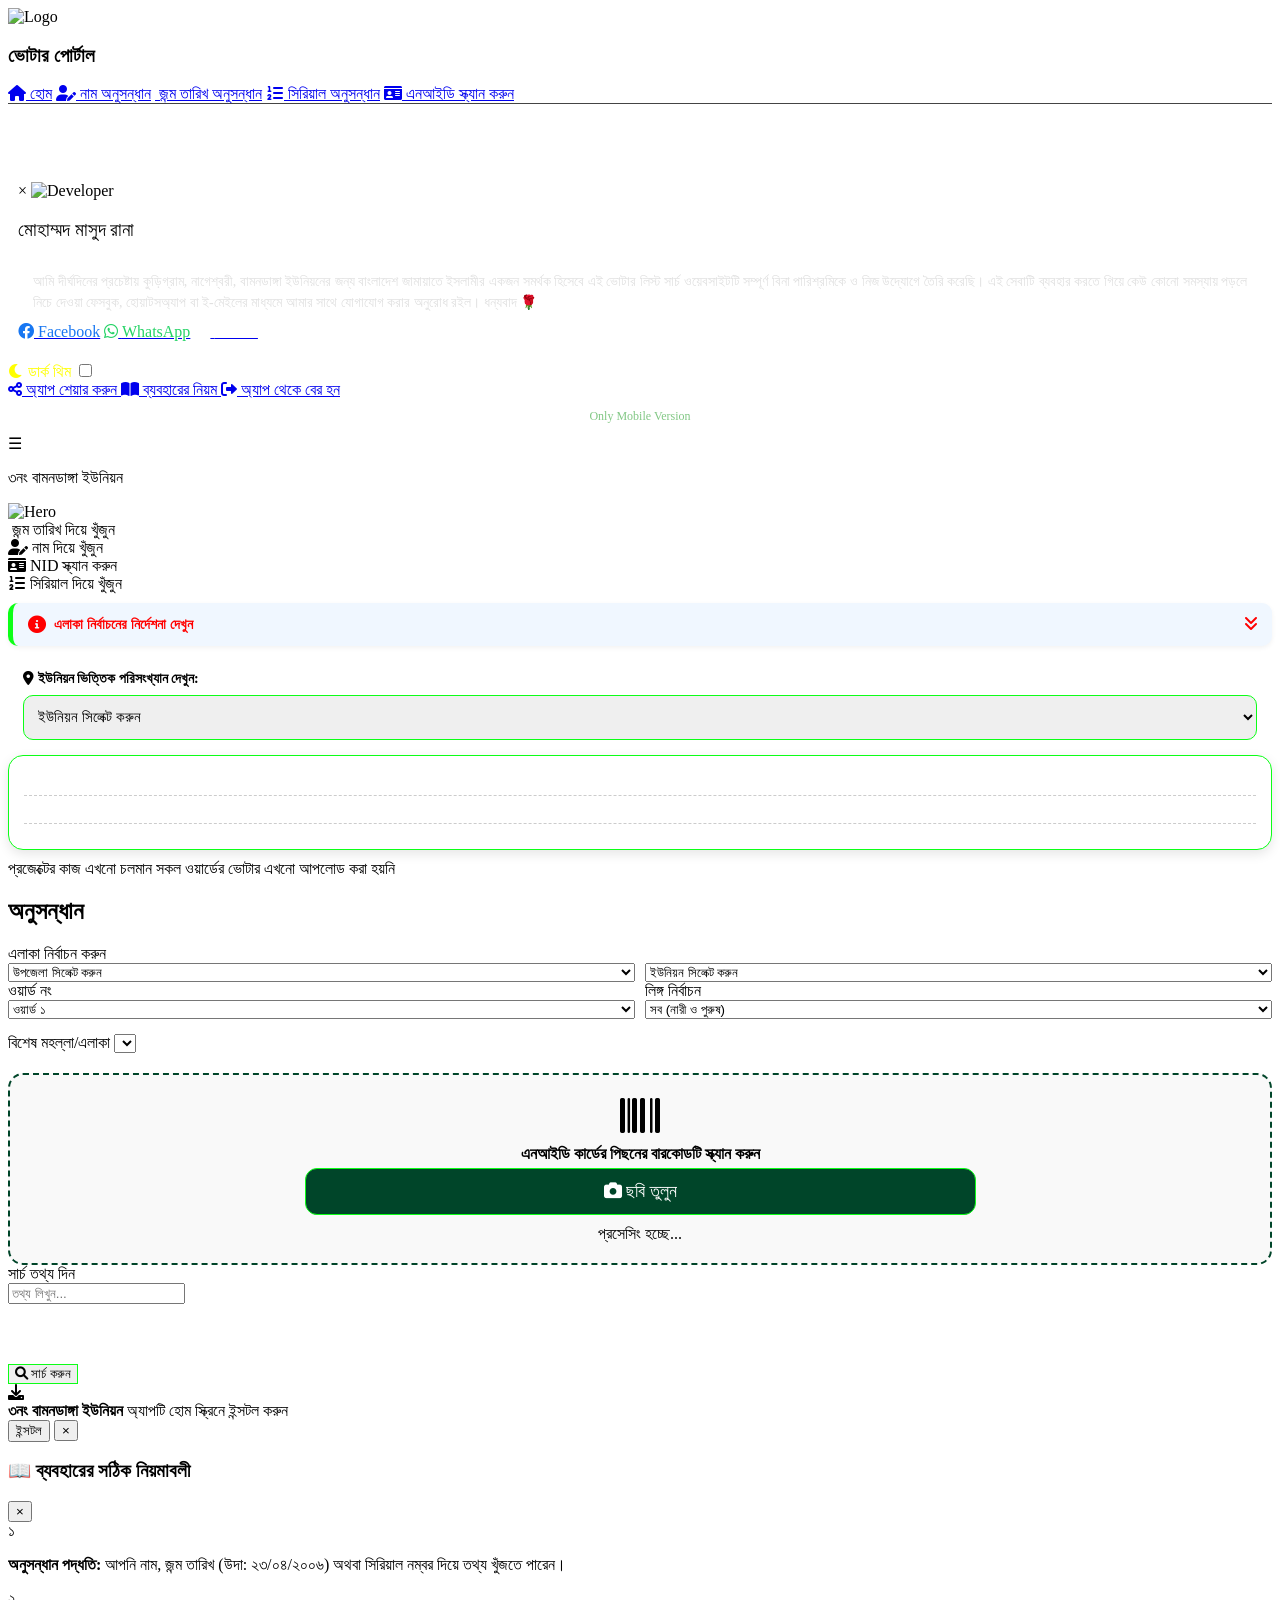
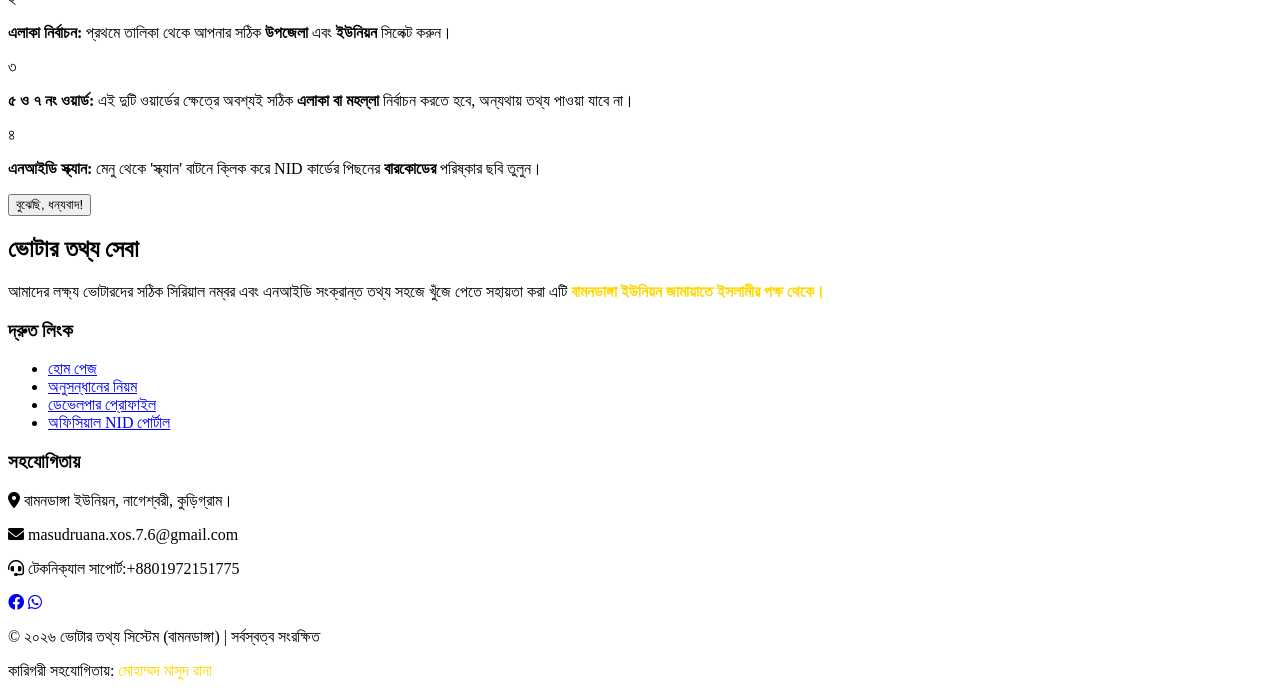
==== index.html @ 57badfda "Add files via upload" ====
<!DOCTYPE html>
<html lang="bn">
<head>
    <meta charset="UTF-8">
    <meta name="viewport" content="width=device-width, initial-scale=1.0">
    <title>ভোটার সিরিয়াল অনুসন্ধান</title>
    <link rel="manifest" href="manifest.json">
<meta name="theme-color" content="#023823">
<!-- HTML Meta Tags -->
<title>ভোটার সিরিয়াল অনুসন্ধান - ৩নং বামনডাঙ্গা ইউনিয়ন</title>
<meta name="description" content="সহজেই আপনার ভোটার সিরিয়াল নম্বর, নাম এবং এনআইডি সংক্রান্ত তথ্য খুঁজে পেতে আমাদের পোর্টালে ভিজিট করুন।">

<!-- Facebook Meta Tags -->
<meta property="og:url" content="https://bamandangavoter.2bd.net/">
<meta property="og:type" content="website">
<meta property="og:title" content="ভোটার সিরিয়াল অনুসন্ধান - ৩নং বামনডাঙ্গা ইউনিয়ন">
<meta property="og:description" content="সহজেই আপনার ভোটার সিরিয়াল নম্বর, নাম এবং এনআইডি সংক্রান্ত তথ্য খুঁজে পেতে আমাদের পোর্টালে ভিজিট করুন।">
<meta property="og:image" content="https://i.ibb.co.com/Y73mXv3Q/image.png">

<!-- Twitter Meta Tags -->
<meta name="twitter:card" content="summary_large_image">
<meta property="twitter:domain" content="bamandangavoter.2bd.net">
<meta property="twitter:url" content="https://bamandangavoter.2bd.net/">
<meta name="twitter:title" content="ভোটার সিরিয়াল অনুসন্ধান - ৩নং বামনডাঙ্গা ইউনিয়ন">
<meta name="twitter:description" content="সহজেই আপনার ভোটার সিরিয়াল নম্বর, নাম এবং এনআইডি সংক্রান্ত তথ্য খুঁজে পেতে আমাদের পোর্টালে ভিজিট করুন।">
<meta name="twitter:image" content="https://i.ibb.co.com/Y73mXv3Q/image.png">

<!-- Meta Tags Generated via https://www.opengraph.xyz -->
<script src='https://cdn.jsdelivr.net/npm/tesseract.js@5/dist/tesseract.min.js'></script>

<link rel="apple-touch-icon" href="icon.png">
    <link rel="stylesheet" href="https://cdnjs.cloudflare.com/ajax/libs/font-awesome/6.0.0/css/all.min.css">
    <script src="https://unpkg.com/html5-qrcode"></script>
    <link rel="stylesheet" href="design/css/style.css">
</head>
<body>

 <div id="side-menu" class="side-nav">
        
        <div class="menu-header">
            <img src="media/photo/Daripalla_logo.png" alt="Logo" width="60">
            <h3>ভোটার পোর্টাল</h3>
        </div>
         
       
        <a href="javascript:void(0)" onclick="goToHome()"><i class="fas fa-home"></i> হোম</a>
        <a href="javascript:void(0)" onclick="showSearchPage('name')"><i class="fas fa-user-edit"></i> নাম অনুসন্ধান</a>
        <a href="javascript:void(0)" onclick="showSearchPage('dob')"><img style="height:18px;" src="media/photo/birthday2.png" alt="" /> জন্ম তারিখ অনুসন্ধান</a>
        <a href="javascript:void(0)" onclick="showSearchPage('serial')"><i class="fas fa-list-ol"></i> সিরিয়াল অনুসন্ধান</a>
        
<a href="javascript:void(0)" onclick="startScanner()">
    <i class="fas fa-id-card"></i> এনআইডি স্ক্যান করুন
</a>

        
        
        <div class="developer-info-section" style="margin-top: auto; padding: 20px; border-top: 1px solid #444;">
    <a href="javascript:void(0)" onclick="showDeveloperModal()" style="font-size: 16px; color: white; margin-left: -20px;">
        <i class="fas fa-code"></i> ডেভলপার তথ্য
    </a>
</div>

<div id="dev-modal" class="modal hidden">
    <div class="modal-content" style="padding: 20px 10px;">
        <span class="close-btn" onclick="closeDevModal()">&times;</span>
        <img src="https://i.ibb.co.com/bjKv6wn0/1768909370880.png" alt="Developer" class="dev-img">
        <h3 style="font-weight: normal;">মোহাম্মদ মাসুদ রানা
</h3>
    <p style="font-size: 14px; color: #e0e0e0; line-height: 1.5; margin: 10px 15px; text-align: justify; border-top: 1px solid rgba(255,255,255,0.1); padding-top: 10px; font-weight: normal;">
    আমি দীর্ঘদিনের প্রচেষ্টায় <span class="highlight">কুড়িগ্রাম, নাগেশ্বরী, বামনডাঙ্গা</span> ইউনিয়নের জন্য <span class="highlight">বাংলাদেশ জামায়াতে ইসলামীর</span> একজন <span class="highlight">সমর্থক</span>  হিসেবে এই ভোটার লিস্ট সার্চ ওয়েবসাইটটি সম্পূর্ণ <span class="highlight">বিনা পারিশ্রমিকে</span> ও নিজ উদ্যোগে তৈরি করেছি। এই সেবাটি ব্যবহার করতে গিয়ে কেউ কোনো সমস্যায় পড়লে নিচে দেওয়া
    <span class="highlight">ফেসবুক, হোয়াটসঅ্যাপ বা ই-মেইলের</span> 
    মাধ্যমে আমার সাথে যোগাযোগ করার অনুরোধ রইল। ধন্যবাদ 🌹
</p>

        
        <div class="social-links">
            <a href="https://www.facebook.com/nageswarimasud"><i style="color: #1877F2;" class="fab fa-facebook"></i> <span style="color: #1877F2;">Facebook</span></a>
            <a href="https://wa.me/+8801972151775"><i style="color: #25D366;" class="fab fa-whatsapp"></i> <span style="color: #25D366;">WhatsApp</span></a>
            <a href="mailto: masudrana.xos.7.6@gmail.com"><i style="color: white;" class="fas fa-envelope"></i> <span style="color: white;">E-mail</span></a>
        </div>
    </div>
</div>
<div style="color: yellow;" class="menu-item-switch">
    <span><i class="fas fa-moon"></i> ডার্ক থিম</span>
    <label class="switch">
        <input type="checkbox" id="dark-mode-toggle" onclick="toggleDarkMode()">
        <span class="slider round"></span>
    </label>
</div>

<a href="javascript:void(0)" onclick="shareApp()">
    <i class="fas fa-share-alt"></i> অ্যাপ শেয়ার করুন
</a>
<a href="javascript:void(0)" onclick="showInstructions()">
    <i class="fas fa-book-open"></i> ব্যবহারের নিয়ম
</a>
<a href="javascript:void(0)" onclick="exitApp()">
    <i class="fas fa-sign-out-alt"></i> অ্যাপ থেকে বের হন
</a>
<div style="color: #81c784; font-size: 12px; text-align: center; margin-top: 10px;
margin-bottom: 10px;">
    Only Mobile Version
</div>

    </div>

    <div id="menu-overlay" class="overlay hidden" onclick="closeNav()"></div>

    <header>
        <span class="menu-icon" onclick="openNav()">&#9776;</span>
        <span class="logo"></span>
<a href="javascript:void(0)" onclick="goToHome()" style="text-decoration: none; color: inherit; cursor: pointer;">
    <p>৩নং বামনডাঙ্গা ইউনিয়ন</p>
</a>

    </header>

    <div class="container">
        
        <div id="home-section">
            <div class="hero-section">
                <img src="https://i.ibb.co.com/yBW3s9Lc/facebook-1769049379524-7419930888736441109.jpg" alt="Hero">
            </div>
<div class="search-grid">
                <div class="square-btn" onclick="showSearchPage('dob')">
<img style="height:35px; margin-bottom: 10px;" src="media/photo/birthday.png" alt="" />
                    <span> জন্ম তারিখ দিয়ে খুঁজুন</span>
                </div>
                <div class="square-btn" onclick="showSearchPage('name')">
                    <i class="fas fa-user-edit"></i>
                    <span>নাম দিয়ে খুঁজুন</span>
                </div>
                <div class="square-btn" onclick="startScanner()">
                    <i class="fas fa-id-card"></i>
                    <span>NID স্ক্যান করুন</span>
                </div>
                
                <div class="square-btn" onclick="showSearchPage('serial')">
                    <i class="fas fa-list-ol"></i>
                    <span>সিরিয়াল দিয়ে খুঁজুন</span>
                </div>
            </div>
        </div>

    <!-- বিস্তারিত অংশ যা ডিফল্টভাবে লুকানো থাকবে -->
<div class="instruction-wrapper" style="font-family: 'Hind Siliguri', sans-serif; margin: 10px 0; margin-bottom: 25px;">
    <!-- হেডার: শুধু এটি দেখা যাবে -->
    <div class="instruction-header" onclick="toggleInstruction()" style="background: #f0f7ff; border-left: 5px solid #0CFF17; padding: 12px 15px; border-radius: 10px; cursor: pointer; display: flex; justify-content: space-between; align-items: center; box-shadow: 0 2px 5px rgba(0,0,0,0.05);">
        <h4 class="areainfo" style="color: red; margin: 0; font-size: 14px; display: flex; align-items: center;">
            <span style="margin-right: 8px;">
    <i style="font-size: 18px;" class="fa fa-info-circle" aria-hidden="true"></i></span> এলাকা নির্বাচনের নির্দেশনা দেখুন
        </h4>
        <span id="instruction-arrow" style="color: red; transition: transform 0.3s; font-size: 16px;"><i class="fa fa-angle-double-down" aria-hidden="true"></i></span>
    </div>

    <!-- কন্টেন্ট: যা ডিফল্টভাবে লুকানো থাকবে -->
    <div id="instruction-content" style="display: none; margin-top: 5px;">
        <div class="instruction-box" style="background: #f0f7ff; border-left: 5px solid #0CFF17; padding: 15px; border-radius: 10px; box-shadow: 0 2px 5px rgba(0,0,0,0.05);">
            <p style="color: #444; font-size: 14.5px; line-height: 1.6; margin-bottom: 15px;">
৫ এবং ৭ নং ওয়ার্ড সিলেক্ট করার পর <strong>৫ নং ওয়ার্ড লুছনি (পশ্চিম) </strong><strong>/ ৭নং ওয়ার্ড মালিয়ানী</strong> এলাকা দেখা যাবে। আপনি কোন এলাকার ভোটার তা নিশ্চিত করে নিচের নিয়ম অনুযায়ী <b>'এলাকা/মহল্লা'</b> সিলেক্ট করুন:
            </p>
            
            <div class="selection" style="display: grid; gap: 10px;">
                <!-- ৫ নং ওয়ার্ড -->
                <div style="background: #fff; padding: 12px; border-radius: 8px; border: 1px solid #d1e7ff;">
                    <b style="color: #d32f2f; font-size: 15px; font-family: adorsho;">📍 ৫ নং ওয়ার্ডের ভোটারদের জন্য:</b>
                    <ul style="margin: 8px 0 0 18px; padding: 0; font-size: 14px; color: #333;">
                        <li style="margin-bottom: 5px; font-family: adorsho;">যারা মূল এলাকার ভোটার তারা সিলেক্ট করুন: <span style="color: #2e7d32; font-weight: bold; font-family: adorsho;">"ওয়ার্ড (সাধারণ)"</span></li>
                        <li style="font-family: adorsho;">যারা লুছনি পশ্চিম এলাকার ভোটার তারা সিলেক্ট করুন: <span style="color: #2e7d32; font-weight: bold; font-family: adorsho;">"লুছনি পশ্চিম"</span></li>
                    </ul>
                </div>

                <!-- ৭ নং ওয়ার্ড -->
                <div style="background: #fff; padding: 12px; border-radius: 8px; border: 1px solid #d1e7ff;">
                    <b style="color: #d32f2f; font-size: 15px;font-family: adorsho;">📍 ৭ নং ওয়ার্ডের ভোটারদের জন্য:</b>
                    <ul style="margin: 8px 0 0 18px; padding: 0; font-size: 14px; color: #333; font-family: adorsho;">
                        <li style="margin-bottom: 5px; font-family: adorsho;">যারা মূল এলাকার ভোটার তারা সিলেক্ট করুন: <span style="color: #2e7d32; font-weight: bold; font-family: adorsho;">"ওয়ার্ড (সাধারণ)"</span></li>
                        <li style="font-family: adorsho;">যারা মালিয়ানী এলাকার ভোটার তারা সিলেক্ট করুন: <span style="color: #2e7d32; font-weight: bold; font-family: adorsho;">"মালিয়ানী"</span></li>
                    </ul>
                </div>
            </div>

            <p style="color: #d9480f; font-size: 13px; margin-top: 12px; font-weight: bold; text-align: center; background: #fff4e6; padding: 5px; border-radius: 5px;">
                ⚠️ ভুল এলাকা সিলেক্ট করলে আপনার তথ্য তালিকায় আসবে না।
            </p>
        </div>
    </div>
</div>

<!-- হোম পেজ পরিসংখ্যান সেকশন -->
<div id="home-union-stats-area" style="margin: 10px 0;">
    <!-- ড্রপডাউন মেনু -->
    <div style="padding: 0 15px; margin-bottom: 15px;">
        <label style="font-size: 14px; font-weight: bold; color: #red; display: block; margin-bottom: 8px;">
            <i class="fas fa-map-marker-alt"></i> ইউনিয়ন ভিত্তিক পরিসংখ্যান দেখুন:
        </label>
        <select id="home-union-select" onchange="loadHomeStats()" style="width: 100%; height: 45px; border-radius: 10px; border: 1px solid #0CFF17; padding: 0 10px; font-size: 15px; font-family: inherit;">
            <option value="">ইউনিয়ন সিলেক্ট করুন</option>
            <option value="বামনডাঙ্গা">বামনডাঙ্গা</option>
        </select>
    </div>

    <!-- পরিসংখ্যান দেখানোর বক্স (শুরুতে হাইড থাকবে) -->
    <div id="home-stats-card" class="hidden" style=" margin: 0 auto; padding: 15px; background: white; border-radius: 15px; border: 1px solid #0cff17; box-shadow: 0 4px 12px rgba(0,0,0,0.1);">
        <h3 id="stat-title" style="text-align: center; color: #004529; font-size: 16px; margin-bottom: 12px; border-bottom: 1px dashed #ccc; padding-bottom: 8px;"></h3>
        
        <div id="home-loader" style="text-align: center; padding: 10px; display: none; color: red;">
            <i class="fas fa-spinner fa-spin"></i> তথ্য লোড হচ্ছে...
        </div>

        <div id="home-ward-grid" style="display: grid; grid-template-columns: repeat(2, 1fr); gap: 10px;">
            <!-- ওয়ার্ড ভিত্তিক ডাটা এখানে আসবে -->
        </div>

        <div id="home-total-count" style="margin-top: 15px; text-align: center; font-weight: bold; color: #d32f2f; border-top: 1px dashed #ccc; padding-top: 10px; font-size: 15px;"></div>
    </div>
</div>
<div id="work-in-progress" class="processing-container">
        <div class="processing-text">
        প্রজেক্টের কাজ এখনো চলমান সকল ওয়ার্ডের ভোটার এখনো আপলোড করা হয়নি<span class="dots">
            </span>
    </div>
    <div class="loader-dots">
        <span></span>
        <span></span>
        <span></span>
    </div>
    <div class="progress-bar-container">
        <div class="progress-bar-fill"></div>
    </div>
</div>

<div id="search-section" class="hidden">
    <div class="search-card">
        <h2 id="search-title">অনুসন্ধান</h2>

        <div class="field-group">
            <label class="Elaka"> এলাকা নির্বাচন করুন</label>
            <div class="input-wrapper" style="display: flex; gap: 10px;">
                <select id="upazila" onchange="updateUnions();updateLiveCount();" style="flex: 1;">
                    <option value="">উপজেলা সিলেক্ট করুন</option>
                    <option value="নাগেশ্বরী">নাগেশ্বরী</option>
                     <!--option value="ভূরুঙ্গামারী">ভূরুঙ্গামারী</option-->
                </select>

               <select id="union" onchange="checkSpecialWard(); updateLiveCount();" style="flex: 1;">
    <option value="">ইউনিয়ন সিলেক্ট করুন</option>
</select>

            </div>
        </div>

        <div style="display: flex; gap: 10px; margin-bottom: 15px;">
            <div class="field-group" style="flex: 1; margin-bottom: 0;">
                <label class="Elaka">ওয়ার্ড নং</label>
                <select id="ward" onchange="checkSpecialWard();updateLiveCount();" style="width: 100%;">
                    <option value="1">ওয়ার্ড ১</option>
                    <option value="2">ওয়ার্ড ২</option>
                    <option value="3">ওয়ার্ড ৩</option>
                    <option value="4">ওয়ার্ড ৪</option>
                    <option value="5">ওয়ার্ড ৫</option>
                    <option value="6">ওয়ার্ড ৬</option>
                    <option value="7">ওয়ার্ড ৭</option>
                    <option value="8">ওয়ার্ড ৮</option>
                    <option value="9">ওয়ার্ড ৯</option>
                </select>
            </div>

            <div class="field-group" style="flex: 1; margin-bottom: 0;">
                <label class="Elaka">লিঙ্গ নির্বাচন</label>
                <select id="gender" onchange="updateLiveCount();" style="width: 100%;">
                    <option value="সব">সব (নারী ও পুরুষ)</option>
                    <option value="পুরুষ">পুরুষ</option>
                    <option value="নারী">নারী</option>
                </select>
            </div>
        </div>

<div id="subAreaBox" class="hidden" class="field-group">
    <label>বিশেষ মহল্লা/এলাকা</label>
    <select id="subArea" onchange="updateLiveCount();">
        <!-- এখানে অপশনগুলো ডাইনামিকালি আসবে -->
    </select>
</div>

        <div id="scanner-wrapper" class="hidden" style="margin-top: 20px; text-align: center;">
            <div style="padding: 20px; border: 2px dashed #004529; border-radius: 15px; background: #f9f9f9;">
                <i class="fas fa-barcode" style="font-size: 40px; color: #000;"></i>
                <p style="margin: 10px 0; font-weight: bold;">এনআইডি কার্ডের পিছনের বারকোডটি স্ক্যান করুন</p>
                
<button onclick="document.getElementById('qr-input-file').click()" class="-btn" style="background: #004529; color: white; padding: 12px 10px; border-radius: 12px; font-size: 18px; height: auto; width: 55%;margin: -5px auto;font-family: slider; font-weight: normal;border: solid 1px #0CFF17;">
<i class="fas fa-camera"></i>
ছবি তুলুন
</button>



                
                <input type="file" id="qr-input-file" accept="image/*" capture="environment" style="display:none;">
                
                <div id="loading-spinner" class="hidden" style="margin-top: 15px;">
                    <div class="loader">প্রসেসিং হচ্ছে...</div>
                </div>
            </div>
            <div id="reader" style="display:none;"></div>
        </div>

<div class="field-group">
    <label id="input-label" class="Elaka">সার্চ তথ্য দিন</label>
    <!-- ইনপুট এরিয়া যা জাভাস্ক্রিপ্ট দিয়ে ডাইনামিকালি নিয়ন্ত্রিত হবে -->
    <div id="dynamic-input-area" style="position: relative;">
        <!-- ডিফল্ট ইনপুট (যা পরে JS দিয়ে পরিবর্তন হয়) -->
        <input type="text" id="searchInput" oninput="handleNameInput(this.value)" placeholder="তথ্য লিখুন..." autocomplete="off">
    <!-- সাজেশন বক্স -->
        <div id="suggestion-box" class="suggestion-style hidden"></div>
    </div>
</div>
 <!-- সার্চ বাটনের উপরে এই অংশটি বসান -->
<div id="live-count-box" style="margin: 15px 0; text-align: center; min-height: 30px;">
    <div id="live-count-display"></div>
</div>
               
        <button id="main-search-btn" class="-btn" onclick="searchVoter()" style=" font-family: slider; font-weight: normal; margin: 0px auto; border: solid 0.5px #0CFF17;">
            <i class="fas fa-search"></i> সার্চ করুন</button>
    </div>
</div>

<div id="resultArea"></div>
    </div>
<div id="install-slider" class="install-slider">
    <div class="slider-content">
        <div class="icon-box">
            <i class="fas fa-download"></i>
        </div>
        
        <div class="text-info">
            <strong>৩নং বামনডাঙ্গা ইউনিয়ন</strong>
            <span>অ্যাপটি হোম স্ক্রিনে ইন্সটল করুন</span>
        </div>

        <button id="install-btn">ইন্সটল</button>
        
        <button id="close-slider" aria-label="Close">&times;</button>
    </div>
</div>
<!-- নির্দেশনার মোডাল -->
<div id="instruction-modal" class="modal-overlay hidden">
    <div class="modal-card">
        <div class="modal-header">
            <h3>📖 ব্যবহারের সঠিক নিয়মাবলী</h3>
            <button onclick="closeInstructions()" class="close-btn">&times;</button>
        </div>
        <div class="modal-body">
                <div class="step-item">
                <span class="step-num">১</span>
                <p><b>অনুসন্ধান পদ্ধতি:</b> আপনি নাম, জন্ম তারিখ (উদা: ২৩/০৪/২০০৬) অথবা সিরিয়াল নম্বর দিয়ে তথ্য খুঁজতে পারেন।</p>
            </div>
            <div class="step-item">
                <span class="step-num">২</span>
                <p><b>এলাকা নির্বাচন:</b> প্রথমে তালিকা থেকে আপনার সঠিক <b>উপজেলা</b> এবং <b>ইউনিয়ন</b> সিলেক্ট করুন।</p>
            </div>
            <div class="step-item">
                <span class="step-num">৩</span>
                <p><b>৫ ও ৭ নং ওয়ার্ড:</b> এই দুটি ওয়ার্ডের ক্ষেত্রে অবশ্যই সঠিক <b>এলাকা বা মহল্লা</b> নির্বাচন করতে হবে, অন্যথায় তথ্য পাওয়া যাবে না।</p>
            </div>
            <div class="step-item">
                <span class="step-num">৪</span>
                <p><b>এনআইডি স্ক্যান:</b> মেনু থেকে 'স্ক্যান' বাটনে ক্লিক করে NID কার্ডের পিছনের <b>বারকোডের</b> পরিষ্কার ছবি তুলুন।</p>
            </div>
        </div>
        <div class="modal-footer">
            <button onclick="closeInstructions()" class="got-it-btn">বুঝেছি, ধন্যবাদ!</button>
        </div>
    </div>
</div>

<footer class="main-footer">
    <div class="footer-container">
        <!-- সাইট পরিচিতি -->
        <div class="footer-section about">
            <h2 style="font-family: adorsho;" class="footer-logo">ভোটার <span>তথ্য সেবা</span></h2>
            <p>আমাদের লক্ষ্য ভোটারদের সঠিক সিরিয়াল নম্বর এবং এনআইডি সংক্রান্ত তথ্য সহজে খুঁজে পেতে সহায়তা করা এটি <strong style="color: gold;"> বামনডাঙ্গা ইউনিয়ন জামায়াতে ইসলামীর পক্ষ থেকে।</strong></p>
        </div>

        <!-- জরুরি লিংকসমূহ -->
        <div class="footer-section links">
            <h3>দ্রুত লিংক</h3>
            <ul>
                <li><a style="font-family: adorsho;" href="#" onclick="goToHome()">হোম পেজ</a></li>
                <li><a style="font-family: adorsho;" href="#" onclick="showInstructions()">অনুসন্ধানের নিয়ম</a></li>
                <li><a style="font-family: adorsho;" href="#" onclick="showDeveloperModal()">ডেভেলপার প্রোফাইল</a></li>
                <li><a style="font-family: adorsho;" href="https://services.nidw.gov.bd/" target="_blank">অফিসিয়াল NID পোর্টাল</a></li>
            </ul>
        </div>

        <!-- এলাকা ও যোগাযোগ -->
        <div class="footer-section contact">
            <h3>সহযোগিতায়</h3>
            <p><i class="fas fa-location-dot"></i> বামনডাঙ্গা ইউনিয়ন, নাগেশ্বরী, কুড়িগ্রাম।</p>
            <p><i class="fas fa-envelope"></i> masudruana.xos.7.6@gmail.com</p>
            <p><i class="fas fa-headset"></i> টেকনিক্যাল সাপোর্ট:+8801972151775</p>
        </div>
                    <div class="social-icons">
                <a href="https://www.facebook.com/nageswarimasud"><i class="fab fa-facebook"></i></a>
                <a href="https://wa.me/+8801972151775"><i class="fab fa-whatsapp"></i></a>
                
            </div>
    </div>

    <!-- কপিরাইট অংশ -->
    <div class="footer-bottom">
        <p>&copy; ২০২৬ ভোটার তথ্য সিস্টেম (বামনডাঙ্গা) | সর্বস্বত্ব সংরক্ষিত</p>
        <p class="dev-credit">কারিগরী সহযোগিতায়: <span onclick="showDeveloperModal()" style="cursor:pointer; color: gold;">মোহাম্মদ মাসুদ রানা</span></p>
    </div>
</footer>
    <script src="https://www.gstatic.com/firebasejs/9.22.1/firebase-app-compat.js"></script>
    <script src="https://www.gstatic.com/firebasejs/9.22.1/firebase-database-compat.js"></script>
    <script src="data/js/script.js"></script>
</body>
</html>
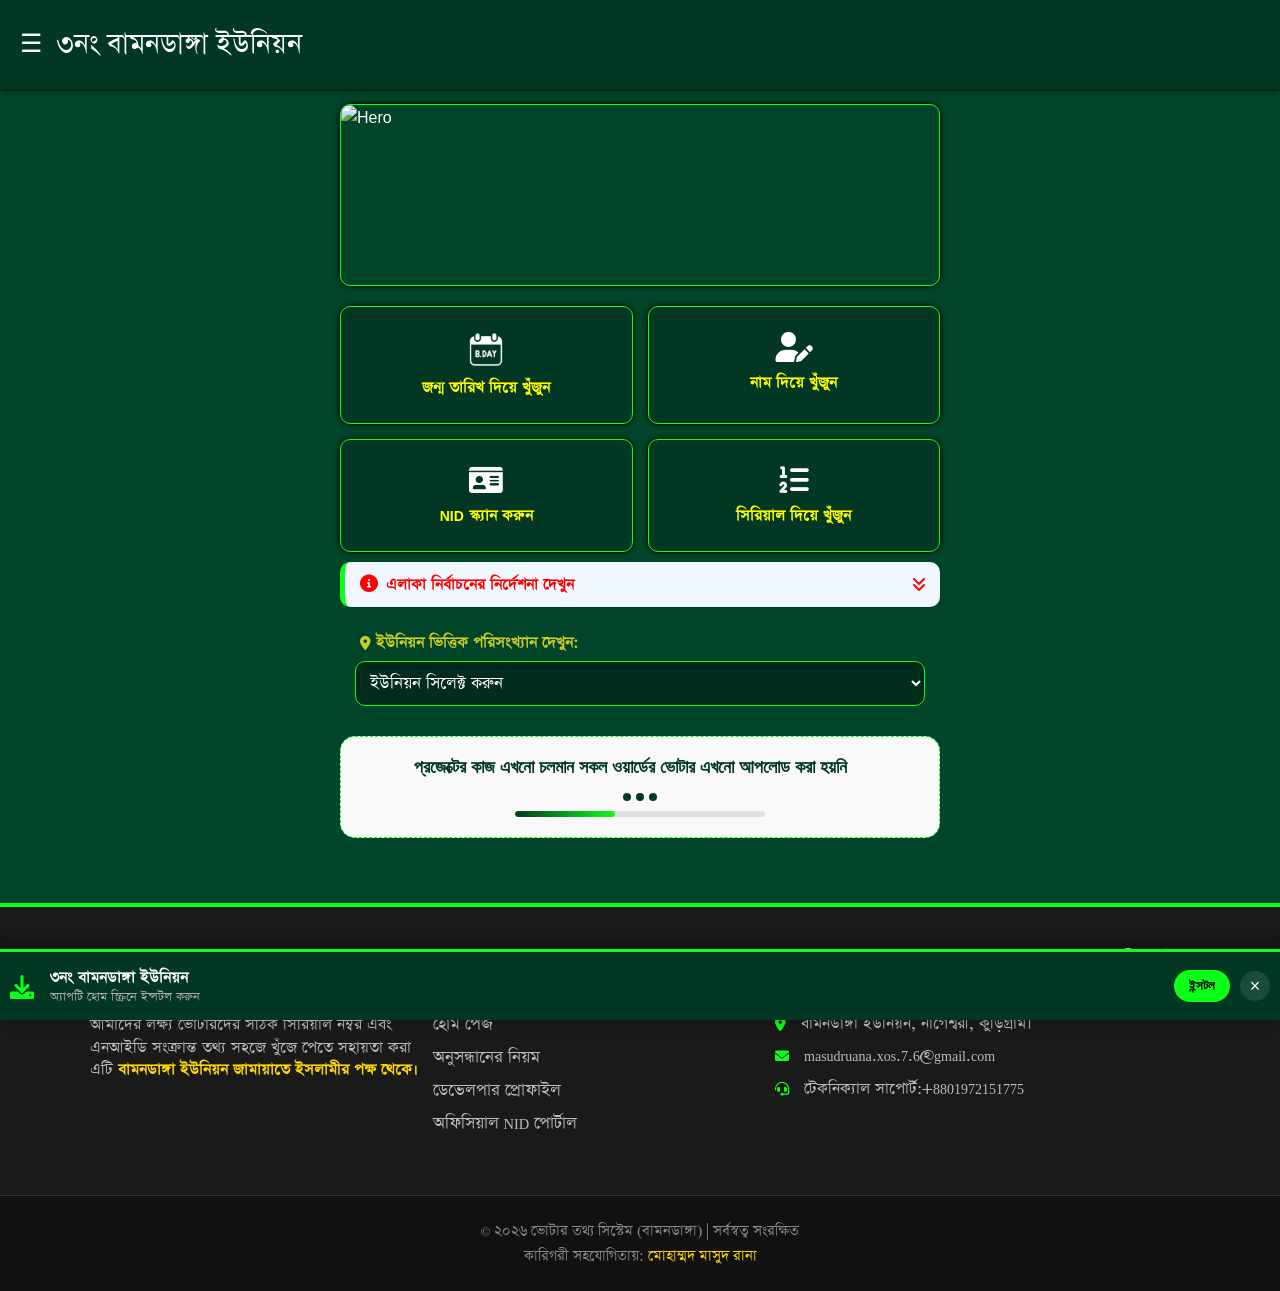
==== commit 0603e43c: "Add custom font style to button in modal footer" ====
--- a/index.html
+++ b/index.html
@@ -369,7 +369,7 @@
             </div>
         </div>
         <div class="modal-footer">
-            <button onclick="closeInstructions()" class="got-it-btn">বুঝেছি, ধন্যবাদ!</button>
+            <button style="font-family: adorsho;" onclick="closeInstructions()" class="got-it-btn">বুঝেছি, ধন্যবাদ!</button>
         </div>
     </div>
 </div>
@@ -417,4 +417,4 @@
     <script src="https://www.gstatic.com/firebasejs/9.22.1/firebase-database-compat.js"></script>
     <script src="data/js/script.js"></script>
 </body>
-</html>+</html>
--- a/design/css/style.css
+++ b/design/css/style.css
@@ -0,0 +1,1050 @@
+:root {
+    --primary: #023823;
+    --accent: #fff;
+    --bg: #004529;
+    --border: #0CFF17
+}
+
+
+body {
+        font-family: 'adorsho', sans-serif !important;
+    margin: 0; 
+    background: var(--bg); color: #fff; overflow-x: hidden;
+}
+/* এই ক্লাসটি বডিতে থাকলে স্ক্রল বন্ধ হয়ে যাবে */
+.no-scroll {
+    overflow: hidden;
+    height: 100vh;
+}
+
+/* ডার্ক মোড স্টাইল */
+body.dark-mode {
+    background-color: #121212;
+    color: #ffffff;
+}
+
+body.dark-mode .voter-card {
+    background-color: #1e1e1e;
+    color: #ffffff;
+    border: 1px solid #333;
+}
+
+body.dark-mode #side-menu {
+    background-color: #1a1a1a;
+}
+
+body.dark-mode #search-section, body.dark-mode #home-section {
+    background-color: #121212;
+}
+
+body.dark-mode input, body.dark-mode select{
+    background-color: #2c2c2c;
+    color: white;
+    border: 1px solid #444;
+}
+/*-----------------------------*/
+        @font-face {
+            font-family: 'NameFont';
+            src: url('Codepotro Abu Sayed.ttf') format('truetype');}
+
+@font-face {
+    font-family: 'adorsho';
+    src: url('../../write/font/AdorshoLip.ttf') format('truetype');
+    font-weight: normal;
+    font-style: normal;
+    font-display: swap; /* ফন্ট লোড হওয়ার আগ পর্যন্ত সিস্টেম ফন্ট দেখাবে */
+}
+
+    
+.total-voter-font {
+    font-family: 'adorsho', sans-serif !important;
+}
+
+/*------------------------------*/
+p,#totalDisplay {
+font-family: 'adorsho', san-serif;}
+h3, .areainfo {
+font-family: 'adorsho', sans-serif;}
+
+.side-nav, .square-btn, .Elaka{
+font-family: 'adorsho', sans-serif;
+}
+#search-title {
+    font-family: 'adorsho', sans-serif !important;
+}
+select {
+    font-family: 'adorsho', 'SolaimanLipi', sans-serif !important;
+    font-size: 14px
+}
+
+select option {
+    font-family: 'adorsho', 'SolaimanLipi', sans-serif;
+    background-color: #023823;
+    color: #fff;
+}
+#dynamic-input-area input {
+    font-family: 'adorsho', 'SolaimanLipi', sans-serif !important;
+    font-size: 15px;
+    color: #fff;
+}
+
+#dynamic-input-area input::placeholder {
+    font-family: 'adorsho', sans-serif;
+    opacity: 0.7;
+    font-size: 13px;
+}
+
+#scanner-wrapper p{    font-family: 'adorsho', 'SolaimanLipi', sans-serif !important;}
+/*-----------------------------*/
+ /* মোডাল ব্যাকগ্রাউন্ড */
+    .modal-overlay {
+        position: fixed;
+        top: 0; left: 0; width: 100%; height: 100%;
+        background: rgba(0, 0, 0, 0.6);
+        display: flex; justify-content: center; align-items: center;
+        z-index: 9999; transition: 0.3s;
+    }
+    .hidden { display: none; }
+
+    /* মোডাল কার্ড */
+    .modal-card {
+        background: #fff; width: 90%; max-width: 400px;
+        border-radius: 15px; overflow: hidden;
+        animation: slideIn 0.3s ease-out;
+    }
+    @keyframes slideIn { from { transform: translateY(-20px); opacity: 0; } to { transform: translateY(0); opacity: 1; } }
+
+    .modal-header {
+        background: #007bff; color: white; padding: 15px;
+        display: flex; justify-content: space-between; align-items: center;
+    }
+    .modal-header h3 { margin: 0; font-size: 18px; }
+    .close-btn { background: none; border: none; color: white; font-size: 24px; cursor: pointer; }
+
+    .modal-body { padding: 20px; }
+    .step-item { display: flex; align-items: flex-start; margin-bottom: 15px; }
+    .step-num {
+        background: #e7f1ff; color: #007bff; font-weight: bold;
+        min-width: 28px; height: 28px; border-radius: 50%;
+        display: flex; justify-content: center; align-items: center;
+        margin-right: 12px; font-size: 14px;
+    }
+    .step-item p { margin: 0; font-size: 14.5px; color: #444; line-height: 1.5; }
+
+    .modal-footer { padding: 15px; text-align: center; border-top: 1px solid #eee; }
+    .got-it-btn {
+        background: #28a745; color: white; border: none;
+        padding: 10px 25px; border-radius: 50px; cursor: pointer; font-weight: bold;
+    }
+
+
+.modal {
+    position: fixed;
+    z-index: 2000;
+    left: 0;
+    top: 0;
+    width: 100%;
+    height: 100%;
+    background-color: rgba(0,0,0,0.7);
+    display: flex;
+    align-items: center;
+    justify-content: center;
+}
+
+.modal-content {
+    background: var(--primary);
+    padding: px;
+    border-radius: 15px;
+    text-align: center;
+    align-items: center;
+    position: relative;
+    width: 80%;
+    max-width: 300px;
+    animation: slideIn 0.3s ease-out;
+}
+.modal-content h3, .modal-content p{
+color: white;
+}
+@keyframes slideIn {
+    from { transform: translateY(-50px); opacity: 0; }
+    to { transform: translateY(0); opacity: 1; }
+}
+
+.dev-img {
+    width: 100px;
+    height: 100px;
+    border-radius: 50%;
+    border: 3px solid #004529;
+    margin-bottom: 15px;
+    /* নিচের লাইনটি ছবিকে চ্যাপ্টা হওয়া থেকে বাঁচাবে */
+    object-fit: cover; 
+    /* ছবির মাঝখানের অংশ ফোকাস করবে */
+    object-position: center; 
+}
+/* মেইন সোশ্যাল কন্টেইনার */
+.social-links {
+    display: flex !important;
+    flex-direction: row !important; /* বাধ্যতামূলকভাবে এক লাইনে রাখবে */
+    flex-wrap: nowrap !important;   /* কোনোভাবেই নিচে নামতে দেবে না */
+    justify-content: center !important; 
+    align-items: center !important;
+    gap: 8px !important;            /* বাটনগুলোর মাঝখানের গ্যাপ কমিয়ে দেওয়া হয়েছে */
+    margin-top: 20px;
+    width: 100% !important;
+    padding: 0 5px;
+}
+/* বাটনগুলোর ডিফল্ট সেটিংস */
+.social-links a {
+    text-decoration: none !important;
+    display: flex !important;
+    flex-direction: row !important;
+    align-items: center !important;
+    gap: 4px !important;
+    padding: 5px 8px !important; /* নির্দিষ্ট প্যাডিং */
+    transition: background 0.2s ease !important; /* শুধু কালার চেঞ্জ হবে, সাইজ নয় */
+    white-space: nowrap !important;
+}
+
+/* আইকন সাইজ (আরও ছোট করা হয়েছে যেন এক লাইনে আটে) */
+.social-links i {
+    font-size: 18px !important;
+}
+
+/* লেখার সাইজ (আরও ছোট করা হয়েছে) */
+.social-links span {
+    font-size: 14px !important; 
+    font-weight: normal;
+    letter-spacing: -0.2px; /* অক্ষরের মাঝের দূরত্ব কমানো হয়েছে */
+}
+
+/* হভার করলে এরিয়া বড় হওয়া বন্ধ করার জন্য */
+.social-links a:hover {
+    transform: none !important; /* সাইজ বড় হওয়া বন্ধ করবে */
+    background: rgba(255, 255, 255, 0.1) !important; /* শুধু হালকা ব্যাকগ্রাউন্ড কালার হবে */
+    border-radius: 5px;
+    box-shadow: none !important; /* কোনো গ্লো বা ঝলকানি হবে না */
+}
+.highlight {
+    color: #FFD700; /* গোল্ডেন বা উজ্জ্বল হলুদ রঙ */
+    background: transparent; /* শুধু লেখার রঙ পরিবর্তন হবে */
+}
+
+/*-----------------*/
+.close-btn {
+    position: absolute;
+    top: 10px;
+    right: 15px;
+    font-size: 25px;
+    cursor: pointer;
+    color: #888;
+}
+
+.hidden { display: none !important; }
+
+
+
+.container { max-width: 600px; margin: 0 auto; padding: 15px; }
+.hidden { display: none !important; }
+
+header {
+    background: var(--primary); color: white; 
+    display: flex; align-items: center; position: sticky; top: 0; z-index: 1000;
+    box-shadow: 0 0px 6px black;
+}
+header p{
+    color: #fff;
+    font-size: 25px;
+    margin-left: 15px;
+}
+.menu-icon { font-size: 25px; cursor: pointer; 
+margin-left: 20px; 
+margin-bottom: 5px;
+}
+
+.hero-section {
+    border: solid 1px #0CFF17;
+    position: relative; height: 180px; border-radius: 10px;
+    overflow: hidden; margin-bottom: 20px;
+    box-shadow: 0 0px 6px black;
+}
+.hero-section img { width: 100%; height: 100%; object-fit: cover; 
+}
+
+.hero-overlay {
+    position: absolute; inset: 0; background: rgba(0,0,0,0.5);
+    display: flex; flex-direction: column; justify-content: center; align-items: center; color: white;
+}
+
+.search-grid { display: grid; grid-template-columns: 1fr 1fr; gap: 15px; }
+.square-btn {
+    border: solid 1px #0CFF17;
+    background: #023823; padding: 25px 10px; border-radius: 10px;
+    display: flex; flex-direction: column; align-items: center;
+    cursor: pointer; 
+    box-shadow: 0 0px 6px black;
+}
+/* মাউস উপরে গেলে (Hover) যা হবে */
+.square-btn:hover {
+    /* বাটনটি ৫ পিক্সেল উপরে উঠবে */
+    transform: translateY(-5px);
+    
+    /* উঁচু হওয়ার ভাব ফুটিয়ে তুলতে শ্যাডো একটু বাড়িয়ে দেওয়া হলো */
+    box-shadow: 0 8px 15px rgba(0, 0, 0, 0.5);
+    
+    /* বর্ডারের গ্লো চাইলে একটু বাড়াতে পারেন (ঐচ্ছিক) */
+    border-color: #50ff59;
+}
+.square-btn i { font-size: 30px; 
+color: var(--accent); 
+margin-bottom: 10px; }
+.square-btn { font-weight: bold; font-size: 14px; color: yellow; }
+
+/* মেইন কার্ডটি একটু ছোট এবং মাঝখানে থাকবে */
+.search-card {
+    max-width: 400px; /* কার্ডের সর্বোচ্চ চওড়া নির্ধারণ */
+    margin: 0 auto;
+    position: relative; /* মানচিত্র পজিশন করার জন্য */
+    background-color: var(--bg); 
+    padding: 20px;
+    border-radius: 15px;
+    border: 1.5px solid #0CFF17;
+    margin-bottom: 20px;
+    overflow: hidden; /* মানচিত্র কার্ডের বাইরে যাবে না */
+    z-index: 1;
+    
+    
+}
+
+/* কার্ডের ভেতরে মানচিত্র বসানোর জন্য ::before এলিমেন্ট */
+.search-card::before {
+    content: "";
+    position: absolute;
+    top: 50%;
+    left: 50%;
+    transform: translate(-50%, -50%);
+    width: 65%;
+    height:65%;
+    
+    /* বাংলাদেশের মানচিত্রের স্বচ্ছ ইমেজ লিঙ্ক */
+background: url(../../media/photo/Daripalla_logo.png);
+    background-repeat: no-repeat;
+    background-position: center;
+    background-size: contain; /* কার্ডের সাইজ অনুযায়ী সেট হবে */
+    
+    /* ওপাসিটি (Opacity) নিয়ন্ত্রণ - এখান থেকে ০.১ কমিয়ে বাড়িয়ে অ্যাডজাস্ট করতে পারেন */
+    opacity: 0.1; 
+    
+    z-index: -1; /* ইনপুট এবং বাটনের নিচে দেখাবে */
+}
+
+
+
+#search-title { 
+    text-align: center; 
+    margin-bottom: 20px; 
+    color: #fff; 
+    font-size: 20px;
+    text-shadow: 1px 1px 2px rgba(0,0,0,0.5);
+}
+
+/* ইনপুট গ্রুপগুলো পাশাপাশি সুন্দরভাবে সাজানোর জন্য */
+.field-group { 
+margin-top: 12px;
+}
+.input-wrapper { 
+    display: flex; 
+    gap: 8px; 
+    flex-wrap: wrap; /* ছোট স্ক্রিনে নিচে নেমে আসবে */
+}
+
+/* বক্সগুলো ছোট এবং টেক্সট অনুযায়ী করার জন্য */
+select, input {
+    background: #012b1b; /* একটু গাঢ় শেড */
+    color: #fff;
+    padding: 8px 12px; /* প্যাডিং কমিয়ে ছোট করা হয়েছে */
+    border-radius: 8px; 
+    font-size: 14px;
+    border: 1px solid #045d3b; /* সাদা বর্ডার বন্ধ করতে */
+    box-shadow: inset 0 2px 4px rgba(0,0,0,0.2);
+    outline: none;
+    flex: 1; /* বক্সগুলো সমানভাবে জায়গা নেবে */
+    min-width: 80px; /* খুব বেশি ছোট হওয়া রোধ করতে */
+    transition: 0.3s;
+}
+
+/* ফোকাস করলে বর্ডার হাইলাইট হবে */
+select:focus, input:focus {
+    border-color: #FCEE1F;
+    box-shadow: 0 0 8px rgba(252, 238, 31, 0.2);
+}
+
+/* সার্চ বাটনটি ছোট এবং আকর্ষণীয় */
+.search-btn {
+    width: auto; /* পুরো চওড়া না হয়ে লেখার মাপ অনুযায়ী হবে */
+    display: block;
+    margin: 20px auto 0; /* মাঝখানে রাখার জন্য */
+    padding: 10px 30px; 
+    background: #FCEE1F; /* হলুদ ব্যাকগ্রাউন্ড */
+    color: #023823; /* গাঢ় সবুজ টেক্সট */
+    border: none; 
+    border-radius: 10px; /* পিল শেপ বাটন */
+    font-weight: bold; 
+    cursor: pointer;
+    box-shadow: 0 4px 10px rgba(0,0,0,0.3);
+    transition: 0.3s;
+}
+
+.search-btn:hover {
+    background: #fff;
+    transform: translateY(-2px);
+}
+
+label { 
+    font-size: 11px; 
+    font-weight: bold; 
+    color: rgba(252, 238, 31, 0.8); 
+    display: block; 
+    margin-bottom: 4px; 
+    margin-left: 5px;
+}
+
+/* বাটন স্টাইল */
+.-btn {
+    width: 50%;
+    background: #006b3f; /* প্রফেশনাল গ্রাডিয়েন্ট সবুজ */
+    color: white;
+    padding: 14px 20px;
+    margin-top: 20px;
+    border: none;
+    border-radius: 8px; /* কোনাগুলো হালকা রাউন্ড */
+    font-size: 18px;
+    font-weight: bold;
+    cursor: pointer;
+    transition: all 0.3s ease; /* অ্যানিমেশনের জন্য */
+    box-shadow: 0 4px 15px rgba(0, 69, 41, 0.2); /* হালকা শ্যাডো */
+    display: flex;
+    align-items: center;
+    justify-content: center;
+    gap: 10px;
+}
+
+/* মাউস হোভার করলে (Hover Effect) */
+.-btn:hover {
+    background: linear-gradient(135deg, #006b3f, #004529);
+    transform: translateY(-2px); /* হালকা উপরে উঠবে */
+    box-shadow: 0 6px 20px rgba(0, 69, 41, 0.3);
+}
+
+/* বাটন ক্লিক করলে (Active State) */
+.-btn:active {
+    transform: translateY(0); /* আগের জায়গায় ফিরে আসবে */
+    box-shadow: 0 2px 10px rgba(0, 69, 41, 0.2);
+    opacity: 0.9;
+}
+
+/* মোবাইল ডিভাইসের জন্য বাড়তি সুবিধা */
+@media (max-width: 600px) {
+    .-btn {
+        padding: 12px 15px;
+        font-size: 16px;
+    }
+}
+
+/* সাইড নেভিগেশন মেইন কন্টেইনার */
+.side-nav {
+    height: 100%;
+    width: 0;
+    position: fixed;
+    z-index: 2000;
+    top: 0;
+    left: 0;
+    background: #004529;
+    transition: 0.4s cubic-bezier(0.4, 0, 0.2, 1);
+    overflow: hidden;
+    box-shadow: 0 0px 6px black;
+}
+
+/* মেনু হেডার: লোগো এবং টেক্সট পাশাপাশি ও উপরে রাখার জন্য */
+.menu-header {
+    display: flex;         /* পাশাপাশি আনার জন্য */
+    align-items: center;   /* লোগো ও লেখাকে লম্বালম্বি সমান রাখার জন্য */
+    gap: 12px;             /* লোগো ও লেখার মাঝখানের দূরত্ব */
+    padding: 10px 15px;    /* একদম উপরে রাখার জন্য প্যাডিং কমিয়ে ১০ করা হয়েছে */
+    background: #023823;
+    box-shadow: 0 0px 6px black;
+}
+
+.menu-header img {
+    width: 50px;           /* লোগোর সাইজ কিছুটা এডজাস্ট করা হয়েছে */
+    height: auto;
+    display: block;
+}
+
+.menu-header h3 {
+    margin: 0;
+    font-size: 20px;
+    color: #fff;
+    font-weight: bold;
+    white-space: nowrap;   /* লেখা যেন ভেঙে নিচে না যায় */
+}
+
+/* মেনু আইটেমগুলো যেন না ভাঙে */
+.side-nav a {
+    padding: 15px 25px;
+    text-decoration: none;
+    font-size: 15px;
+    color: #FCEE1F;
+    display: flex;
+    align-items: center;
+    gap: 15px;
+    white-space: nowrap;    /* স্লাইড করার সময় লেখা ভাঙবে না */
+    transition: 0.2s;
+}
+
+.side-nav a:hover {
+    background: var(--bg);
+    color: white;
+    border-radius: 6px;
+}
+.overlay { position: fixed; inset: 0; background: rgba(0,0,0,0.5); z-index: 1500;}
+
+/* মেইন ভোটার কার্ড */
+.voter-card {
+    border: solid 0.5px #0CFF17;
+    background: var(--primary); padding: 20px; border-radius: 15px; margin-top: 15px;
+    box-shadow: 0 0px 6px black;
+}
+.name-tag { font-size: 18px; font-weight: bold; 
+color: #fff; 
+display: block; margin-bottom: 10px; }
+.info-grid { display: grid; grid-template-columns: 1fr 1fr; gap: 10px; }
+.info-item { background: var(--bg);
+padding: 8px; border-radius: 8px; font-size: 12px; }
+.info-item b { display: block; color: #FCEE1F; font-size: 10px; }
+voterDob{
+    color: #fff;
+}
+#scanner-wrapper p {
+    color: #004529 !important; /* লেখাটিকে গাঢ় সবুজ করবে যাতে পরিষ্কার বোঝা যায় */
+    font-weight: 600;
+}
+.loader { text-align: center; padding: 20px; font-weight: bold; color: var(--accent); }
+#reader { width: 100%; border-radius: 10px; overflow: hidden; margin-bottom: 15px; }
+/* লোডার কন্টেইনার */
+.loader-container {
+    display: flex;
+    align-items: center;
+    justify-content: center;
+    gap: 12px; /* স্পিনার এবং লেখার দূরত্ব */
+    padding: 20px;
+    color: white;
+}
+
+/* গোল স্পিনার ডিজাইন */
+.circle-spinner {
+    width: 20px;
+    height: 20px;
+    border: 3px solid rgba(255, 255, 255, 0.3); /* ঝাপসা বর্ডার */
+    border-top: 3px solid #FFD700; /* আপনার পছন্দের হলুদ কালার হাইলাইট */
+    border-radius: 50%;
+    animation: spin 0.8s linear infinite; /* ঘোরার এনিমেশন */
+}
+
+/* ঘোরার এনিমেশন লজিক */
+@keyframes spin {
+    0% { transform: rotate(0deg); }
+    100% { transform: rotate(360deg); }
+}
+.info-grid {
+    display: grid;
+    grid-template-columns: 1fr 1fr;
+    gap: 10px;
+}
+
+.full-width {
+    grid-column: 1 / -1;
+}
+/* স্লাইডার মেনুর আইটেম সেটআপ */
+.menu-item-switch {
+    display: flex;
+    justify-content: space-between;
+    align-items: center;
+    padding: 12px 20px;
+    color: #ffffff;
+    font-size: 16px;
+}
+
+/* সুইচ বাটন ডিজাইন */
+.switch {
+  position: relative;
+  display: inline-block;
+  width: 45px;
+  height: 22px;
+}
+
+.switch input { 
+  opacity: 0;
+  width: 0;
+  height: 0;
+}
+
+.slider {
+  position: absolute;
+  cursor: pointer;
+  top: 0;
+  left: 0;
+  right: 0;
+  bottom: 0;
+  background-color: #4CAF50; /* অফ অবস্থায় সবুজ */
+  transition: .4s;
+}
+
+.slider:before {
+  position: absolute;
+  content: "";
+  height: 16px;
+  width: 16px;
+  left: 3px;
+  bottom: 3px;
+  background-color: white;
+  transition: .4s;
+}
+
+input:checked + .slider {
+  background-color: #2196F3; /* অন অবস্থায় নীল */
+}
+
+input:checked + .slider:before {
+  transform: translateX(23px);
+}
+
+/* গোল সুইচ */
+.slider.round {
+  border-radius: 34px;
+}
+
+.slider.round:before {
+  border-radius: 50%;
+}
+/* ক্লিক করার সময় যে সাদা বা ধূসর আবরণ আসে তা দূর করার জন্য */
+a, p, span, div {
+    -webkit-tap-highlight-color: transparent;
+    outline: none;
+}
+
+/* যদি ক্লিকের সময় টেক্সট সিলেক্ট হয়ে যায় সেটা বন্ধ করতে */
+.no-select {
+    -webkit-user-select: none;
+    -moz-user-select: none;
+    -ms-user-select: none;
+    user-select: none;
+}
+
+
+
+/*অ্যাপ ইনস্টল*/
+.install-slider {
+    position: fixed;
+    bottom: -120px; /* শুরুতে নিচে লুকানো */
+    left: 0;
+    width: 100%;
+    background: #023823;
+    color: white;
+    padding: 15px 10px; /* ডানে বামে প্যাডিং কমানো হয়েছে */
+    box-shadow: 0 -4px 15px rgba(0,0,0,0.4);
+    transition: bottom 0.5s cubic-bezier(0.175, 0.885, 0.32, 1.275);
+    z-index: 10000;
+    border-top: 3px solid #0CFF17;
+    box-sizing: border-box; /* এটি বাটনকে স্ক্রিনের ভেতরে রাখতে সাহায্য করবে */
+    
+}
+
+.slider-content {
+    display: flex;
+    align-items: center;
+    justify-content: space-between; /* কন্টেন্টগুলোকে দুই পাশে সরিয়ে দেবে */
+    max-width: 100%;
+    gap: 10px;
+}
+
+.icon-box {
+    font-size: 24px;
+    color: #0CFF17;
+    min-width: 30px;
+}
+
+.text-info {
+    flex: 1; /* টেক্সট এরিয়াটি মাঝখানের সব জায়গা দখল করবে */
+    display: flex;
+    flex-direction: column;
+    overflow: hidden;
+}
+
+.text-info strong {
+    font-size: 14px;
+    white-space: nowrap;
+    overflow: hidden;
+    text-overflow: ellipsis;
+}
+
+.text-info span {
+    font-size: 11px;
+    color: #adadad;
+}
+
+#install-btn {
+    background: #0CFF17;
+    color: #000;
+    border: none;
+    padding: 8px 15px;
+    border-radius: 20px;
+    font-weight: bold;
+    font-size: 13px;
+    cursor: pointer;
+    white-space: nowrap;
+}
+
+#close-slider {
+    background: rgba(255,255,255,0.1);
+    color: #fff;
+    border: none;
+    width: 30px;
+    height: 30px;
+    border-radius: 50%;
+    font-size: 18px;
+    display: flex;
+    align-items: center;
+    justify-content: center;
+    cursor: pointer;
+    flex-shrink: 0; /* বাটনটি যেন ছোট হয়ে না যায় */
+}
+
+.show-slider { bottom: 0 !important; }
+
+.stats-card {
+    background: #ffffff;
+    border-radius: 12px;
+    padding: 15px;
+    box-shadow: 0 4px 6px rgba(0,0,0,0.1);
+    border: 1px solid #004529;
+    font-size: 14px;
+}
+
+
+
+
+
+
+.suggestion-style {
+    position: absolute;
+    /* প্লেসহোল্ডার বা ইনপুট থেকে কিছুটা নিচে নামানোর জন্য ৫-৮ পিক্সেল গ্যাপ */
+    top: calc(100% + 8px); 
+    left: 0;
+    right: 0;
+    background: #ffffff;
+    /* বর্ডার হালকা করে সুন্দর করা হয়েছে */
+    border: 1px solid rgba(0, 69, 41, 0.2); 
+    border-radius: 12px;
+    max-height: 250px;
+    overflow-y: auto;
+    /* নিচের কার্ডগুলোর উপরে যাতে ভেসে থাকে */
+    z-index: 9999; 
+    /* প্রিমিয়াম শ্যাডো ইফেক্ট */
+    box-shadow: 0 10px 25px rgba(0, 0, 0, 0.1);
+    /* স্ক্রলবার হাইড বা কাস্টম করার জন্য */
+    scrollbar-width: thin;
+}
+
+/* সুন্দর স্ক্রলবার (Chrome, Safari এর জন্য) */
+.suggestion-style::-webkit-scrollbar {
+    width: 6px;
+}
+.suggestion-style::-webkit-scrollbar-thumb {
+    background: #004529;
+    border-radius: 10px;
+}
+
+.suggestion-item {
+    padding: 12px 16px;
+    cursor: pointer;
+    border-bottom: 1px solid #f1f1f1;
+    text-align: left;
+    font-size: 15px;
+    color: #444;
+    display: flex;
+    align-items: center;
+    transition: all 0.2s ease;
+}
+
+/* শেষের আইটেমের বর্ডার থাকবে না */
+.suggestion-item:last-child {
+    border-bottom: none;
+}
+
+/* হোভার করলে কালার এবং হালকা বাম দিকে সরে আসার ইফেক্ট */
+.suggestion-item:hover {
+    background-color: #f0fdf4;
+    color: #004529;
+    padding-left: 20px; /* একটু এনিমেশন ফিল দিবে */
+    font-weight: 500;
+}
+
+/* আইকন থাকলে সেটির জন্য গ্যাপ */
+.suggestion-item i {
+    margin-right: 10px;
+    color: #004529;
+    opacity: 0.7;
+}
+
+.hidden { 
+    display: none !important; 
+}
+
+.dark-mode .stats-card {
+    background: #2d2d2d;
+    color: #fff;
+    border-color: #0cff17;
+}
+
+.dark-mode .stats-card div {
+    background: #3d3d3d !important;
+    border-color: #555 !important;
+}
+.main-footer {
+        background: #1a1a1a;
+        color: #ddd;
+        padding: 40px 0 0;
+        font-family: 'Hind Siliguri', sans-serif;
+        margin-top: 50px;
+        border-top: 4px solid var(--border);
+        text-align: left; /* সব সময় বামে থাকবে */
+    }
+
+    .footer-container {
+        display: flex;
+        flex-wrap: wrap;
+        max-width: 1100px;
+        margin: 0 auto;
+        padding: 0 20px;
+        justify-content: space-between;
+    }
+
+    .footer-section {
+        flex: 1;
+        min-width: 250px;
+        margin-bottom: 30px;
+        display: flex;
+        flex-direction: column;
+        align-items: flex-start; /* কন্টেন্ট বামে রাখবে */
+    }
+
+    .footer-logo {
+        color: #fff;
+        margin-bottom: 15px;
+        font-size: 22px;
+        text-align: left;
+    }
+    .footer-logo span {
+        color: var(--border);
+    }
+    .footer-section p {
+        font-size: 14px;
+        line-height: 1.6;
+        color: #bbb;
+        text-align: left;
+        margin: 0;
+    }
+
+    .social-icons a {
+        color: #fff;
+        font-size: 20px;
+        margin-right: 15px;
+        transition: 0.3s;
+        display: inline-block;
+    }
+    .social-icons a:hover {
+        color: var(--border);
+        transform: translateY(-5px);
+    }
+
+    .footer-section h3 {
+        color: #fff;
+        font-size: 18px;
+        margin-bottom: 20px;
+        position: relative;
+        text-align: left;
+        width: 100%;
+    }
+    .footer-section h3::after {
+        content: '';
+        position: absolute;
+        left: 0;
+        bottom: -5px;
+        width: 40px;
+        height: 2px;
+         }
+    .footer-section ul {
+        list-style: none;
+        padding: 0;
+        margin: 0;
+        width: 100%;
+    }
+    .footer-section ul li {
+        margin-bottom: 10px;
+        text-align: left;
+    }
+    .footer-section ul li a {
+        color: #bbb;
+        text-decoration: none;
+        font-size: 14.5px;
+        transition: 0.3s;
+        display: block;
+    }
+    .footer-section ul li a:hover {
+        color: #fff;
+        padding-left: 8px;
+    }
+
+    .footer-section.contact p {
+        margin-bottom: 10px;
+        width: 100%;
+        text-align: left;
+    }
+    .footer-section.contact i {
+        margin-right: 10px;
+        color: var(--border);
+    }
+
+    .footer-bottom {
+        background: #111;
+        text-align: center; /* শুধু কপিরাইট লেখাটা মাঝখানে থাকবে, এটা স্ট্যান্ডার্ড */
+        padding: 20px 0;
+        margin-top: 20px;
+        border-top: 1px solid #333;
+    }
+    .footer-bottom p {
+        font-size: 13px;
+        margin: 5px 0;
+        color: #888;
+    }
+
+    /* মোবাইল রেসপন্সিভ - এখন ডেস্কটপের মতোই বামে থাকবে */
+    @media (max-width: 768px) {
+        .footer-container {
+            flex-direction: column;
+            text-align: left; /* মোবাইলেও বামে */
+        }
+        .footer-section {
+            align-items: flex-start; /* মোবাইলেও বামে */
+            margin-bottom: 35px;
+        }
+        .footer-section h3::after {
+            left: 0; /* দাগ বামেই থাকবে */
+            transform: none;
+        }
+    }
+    
+/* পরিসংখ্যান কার্ডে এনিমেশন */
+#home-stats-card:not(.hidden) {
+    animation: fadeIn 0.8s ease-out forwards;
+}
+
+@keyframes fadeIn {
+    from {
+        opacity: 0;
+        transform: translateY(20px);
+    }
+    
+    to {
+        opacity: 1;
+        transform: translateY(0);
+    }
+}
+#home-ward-grid div {
+    animation: fadeIn 0.8s ease forwards;
+}
+
+
+
+
+
+
+.processing-container {
+        margin-top: 30px;
+        text-align: center;
+        font-family: 'Hind Siliguri', sans-serif;
+        padding: 20px;
+        background: #f9f9f9;
+        border-radius: 15px;
+        border: 1px dashed #0cff17;
+    }
+
+    /* টেক্সট অ্যানিমেশন */
+    .processing-text {
+        font-size: 18px;
+        color: #023823;
+        font-weight: bold;
+        margin-bottom: 15px;
+    }
+
+    /* ডট অ্যানিমেশন (...) */
+    .dots {
+        display: inline-block;
+        width: 1em;
+        text-align: left;
+        animation: dot-blink 1.5s infinite;
+    }
+
+    @keyframes dot-blink {
+        0% { content: '.'; }
+        33% { content: '..'; }
+        66% { content: '...'; }
+    }
+
+    /* প্রগ্রেস বার ডিজাইন */
+    .progress-bar-container {
+        width: 100%;
+        max-width: 250px;
+        height: 6px;
+        background: #e0e0e0;
+        border-radius: 10px;
+        margin: 0 auto;
+        overflow: hidden;
+    }
+
+    .progress-bar-fill {
+        width: 40%;
+        height: 100%;
+        background: linear-gradient(90deg, #023823, #0cff17);
+        border-radius: 10px;
+        animation: progress-move 2s infinite ease-in-out;
+    }
+
+    @keyframes progress-move {
+        0% { transform: translateX(-100%); }
+        100% { transform: translateX(250%); }
+    }
+
+    /* ওপরের ছোট ডট অ্যানিমেশন */
+    .loader-dots {
+        display: flex;
+        justify-content: center;
+        gap: 5px;
+        margin-bottom: 10px;
+    }
+
+    .loader-dots span {
+        width: 8px;
+        height: 8px;
+        background: #023823;
+        border-radius: 50%;
+        animation: bounce 0.6s infinite alternate;
+    }
+
+    .loader-dots span:nth-child(2) { animation-delay: 0.2s; }
+    .loader-dots span:nth-child(3) { animation-delay: 0.4s; }
+
+    @keyframes bounce {
+        from { transform: translateY(0); opacity: 1; }
+        to { transform: translateY(-8px); opacity: 0.3; }
+    }
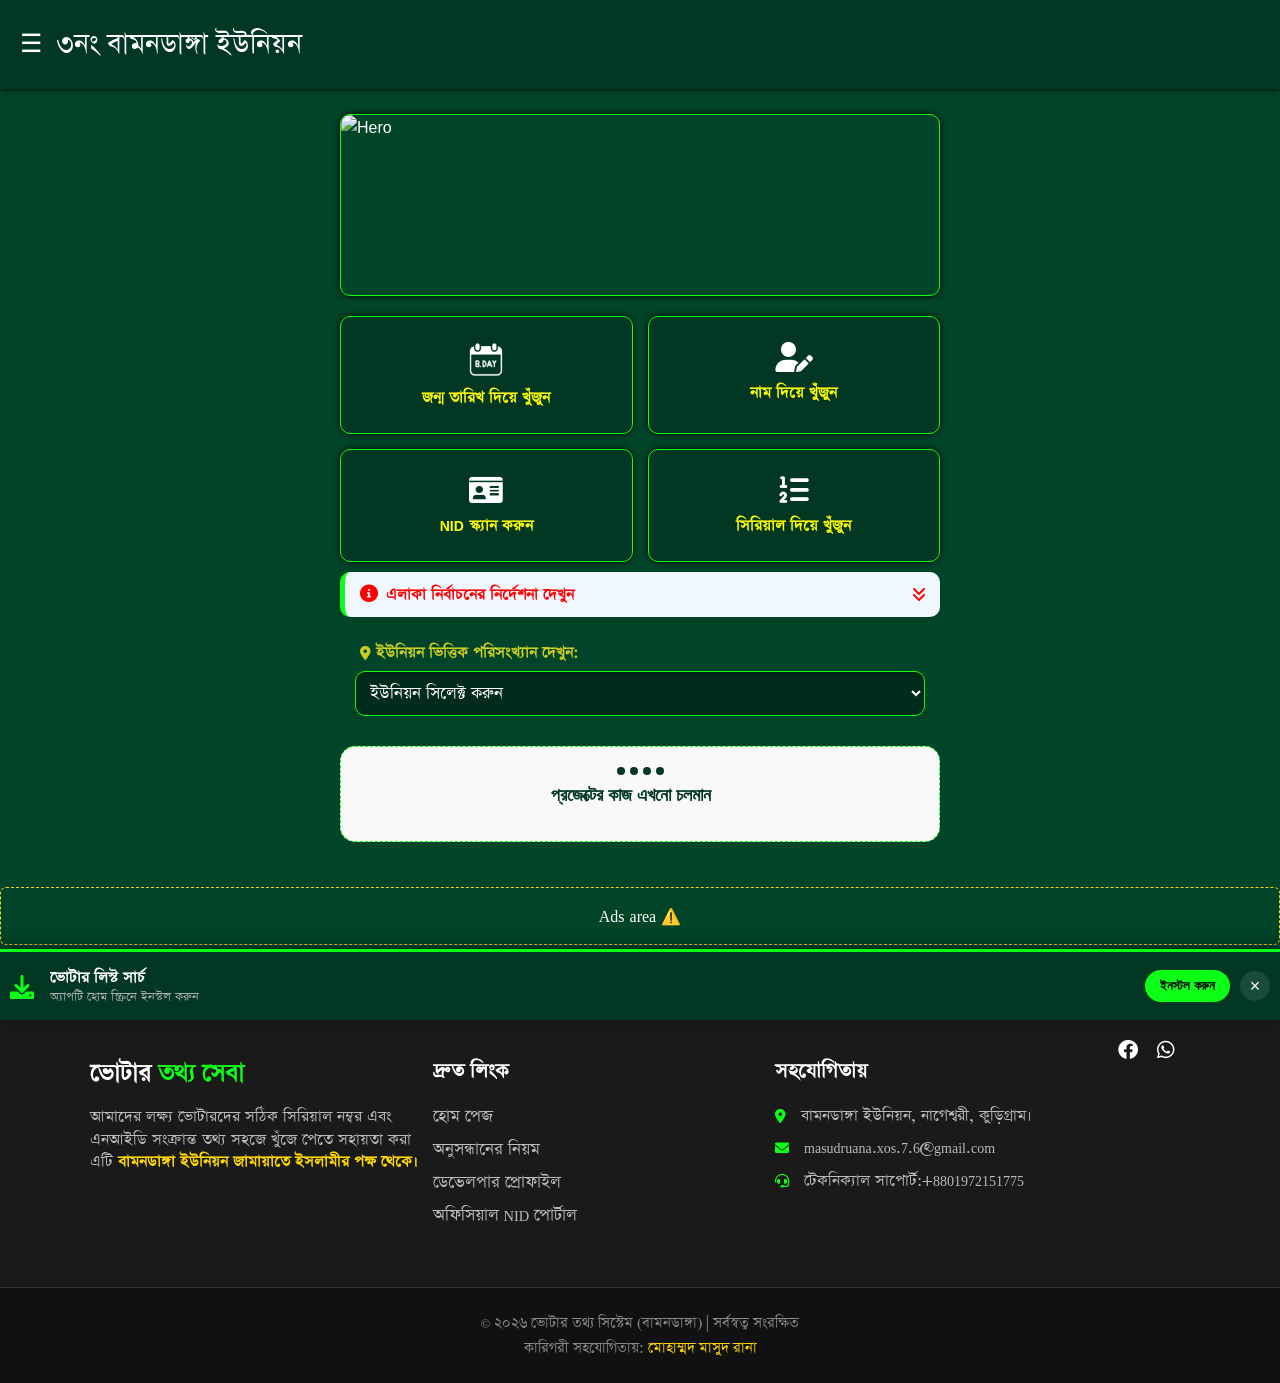
==== commit ffe3632c: "Add files via upload" ====
--- a/index.html
+++ b/index.html
@@ -1,6 +1,7 @@
 <!DOCTYPE html>
 <html lang="bn">
 <head>
+    
     <meta charset="UTF-8">
     <meta name="viewport" content="width=device-width, initial-scale=1.0">
     <title>ভোটার সিরিয়াল অনুসন্ধান</title>
@@ -34,6 +35,8 @@
     <link rel="stylesheet" href="design/css/style.css">
 </head>
 <body>
+<script src="https://pl29448704.profitablecpmratenetwork.com/85/34/9f/85349ff14e3c12241bbbb0c5afd61cfc.js"></script>
+
 
  <div id="side-menu" class="side-nav">
         
@@ -51,10 +54,7 @@
 <a href="javascript:void(0)" onclick="startScanner()">
     <i class="fas fa-id-card"></i> এনআইডি স্ক্যান করুন
 </a>
-
-        
-        
-        <div class="developer-info-section" style="margin-top: auto; padding: 20px; border-top: 1px solid #444;">
+<div class="developer-info-section" style="margin-top: auto; padding: 20px; border-top: 1px solid #444;">
     <a href="javascript:void(0)" onclick="showDeveloperModal()" style="font-size: 16px; color: white; margin-left: -20px;">
         <i class="fas fa-code"></i> ডেভলপার তথ্য
     </a>
@@ -99,7 +99,7 @@
 </a>
 <div style="color: #81c784; font-size: 12px; text-align: center; margin-top: 10px;
 margin-bottom: 10px;">
-    Only Mobile Version
+    ভোটার তালিকা প্রকাশের তারিখ: ২৪/১১/২০২৫ <br>
 </div>
 
     </div>
@@ -111,12 +111,22 @@
         <span class="logo"></span>
 <a href="javascript:void(0)" onclick="goToHome()" style="text-decoration: none; color: inherit; cursor: pointer;">
     <p>৩নং বামনডাঙ্গা ইউনিয়ন</p>
-</a>
-
-    </header>
-
-    <div class="container">
-        
+</a></header>
+<script src="https://pl29448257.profitablecpmratenetwork.com/57/d3/d9/57d3d9aed32ca6aa71be1f0b0b1e28b6.js"></script>
+<div style="align-items: center; margin-left: 20px;
+margin-top: 10px;">
+<script>
+  atOptions = {
+    'key' : '9d096f6d23624ed67ced0b3e046e06cf',
+    'format' : 'iframe',
+    'height' : 50,
+    'width' : 320,
+    'params' : {}
+  };
+</script>
+<script src="https://www.highperformanceformat.com/9d096f6d23624ed67ced0b3e046e06cf/invoke.js"></script>
+</div>
+<div class="container">
         <div id="home-section">
             <div class="hero-section">
                 <img src="https://i.ibb.co.com/yBW3s9Lc/facebook-1769049379524-7419930888736441109.jpg" alt="Hero">
@@ -202,6 +212,7 @@
 
     <!-- পরিসংখ্যান দেখানোর বক্স (শুরুতে হাইড থাকবে) -->
     <div id="home-stats-card" class="hidden" style=" margin: 0 auto; padding: 15px; background: white; border-radius: 15px; border: 1px solid #0cff17; box-shadow: 0 4px 12px rgba(0,0,0,0.1);">
+    <div style="color: red; font-size: 14px; text-align: center;">ভোটার তালিকা প্রকাশের তারিখ: ২৪/১১/২০২৫</div>
         <h3 id="stat-title" style="text-align: center; color: #004529; font-size: 16px; margin-bottom: 12px; border-bottom: 1px dashed #ccc; padding-bottom: 8px;"></h3>
         
         <div id="home-loader" style="text-align: center; padding: 10px; display: none; color: red;">
@@ -215,18 +226,57 @@
         <div id="home-total-count" style="margin-top: 15px; text-align: center; font-weight: bold; color: #d32f2f; border-top: 1px dashed #ccc; padding-top: 10px; font-size: 15px;"></div>
     </div>
 </div>
+
+
+<div id="exit-modal" class="modal-overlay2 hidden" style="display:none; align-items:center; justify-content:center;">
+    <div class="modal-card2 animated bounceIn" style="max-width: 300px; width: 90%; text-align: center; border-radius: 20px; padding: 25px;">
+        <div class="modal-icon" style="font-size: 50px; color: #d32f2f; margin-bottom: 15px;">
+            <i class="fas fa-sign-out-alt"></i>
+        </div>
+        <h3 style="margin-bottom: 10px; color: #333;">বের হতে চান?</h3>
+        <p style="color: #666; font-size: 14px; margin-bottom: 25px;">আপনি কি নিশ্চিত যে আপনি অ্যাপ থেকে বের হয়ে যেতে চান?</p>
+        
+        <div style="display: flex; gap: 10px;">
+            <button onclick="confirmExit()" style="flex: 1; background: #d32f2f; color: white; border: none; padding: 12px; border-radius: 12px; font-weight: bold; cursor: pointer; font-family: adorsho;">বের হোন</button>
+            <button onclick="closeExitModal()" style="flex: 1; background: #eee; color: #333; border: none; padding: 12px; border-radius: 12px; font-weight: bold; cursor: pointer; font-family: adorsho;">থাকুন</button>
+        </div>
+    </div>
+</div>
+
+<div id="ad-modal" class="modal-overlay hidden" style="display:none; align-items:center; justify-content:center;">
+    <div class="modal-card" style="max-width: 350px; width: 90%; text-align: center; border-radius: 15px; padding: 20px; background: #fff; position: relative;">
+        <div id="ad-content">
+            <h4 style="color: #333; margin-bottom: 10px;">একটি বিজ্ঞাপন দেখুন</h4>
+            <div id="adsterra-box" style="width: 100%; min-height: 250px; display: flex; align-items: center; justify-content: center;">
+                <script type="text/javascript">
+                    atOptions = {
+                        'key' : 'd12a1a431ef95499389bddb1526e8b62',
+                        'format' : 'iframe',
+                        'height' : 250,
+                        'width' : 300,
+                        'params' : {}
+                    };
+                </script>
+                <script type="text/javascript" src="//www.highperformanceformat.com/d12a1a431ef95499389bddb1526e8b62/invoke.js"></script>
+            </div>
+            <p style="font-size: 12px; color: #666; margin-top: 10px;">পরবর্তী ২০ মিনিট নিরবচ্ছিন্ন ব্যবহার করতে বিজ্ঞাপনটি শেষ হতে দিন।</p>
+        </div>
+        
+        <button id="close-ad-btn" onclick="closeAd()" style="margin-top: 15px; background: #004529; color: white; border: none; padding: 10px 25px; border-radius: 8px; cursor: pointer; display: none;">বন্ধ করুন</button>
+        <div id="ad-timer-text" style="margin-top: 15px; color: #d32f2f; font-weight: bold;">বিজ্ঞাপনটি <span id="ad-sec">7</span> সেকেন্ড দেখুন</div>
+    </div>
+</div>
+
 <div id="work-in-progress" class="processing-container">
-        <div class="processing-text">
-        প্রজেক্টের কাজ এখনো চলমান সকল ওয়ার্ডের ভোটার এখনো আপলোড করা হয়নি<span class="dots">
-            </span>
-    </div>
-    <div class="loader-dots">
+         <div class="loader-dots">
         <span></span>
         <span></span>
         <span></span>
-    </div>
-    <div class="progress-bar-container">
-        <div class="progress-bar-fill"></div>
+        <span></span>
+    </div>  
+        <div class="processing-text">
+        প্রজেক্টের কাজ এখনো চলমান<span class="dots">
+            </span>
     </div>
 </div>
 
@@ -263,6 +313,7 @@
                     <option value="7">ওয়ার্ড ৭</option>
                     <option value="8">ওয়ার্ড ৮</option>
                     <option value="9">ওয়ার্ড ৯</option>
+                  <option value="teliani_purbo">তেলিয়ানী (পূর্ব)</option>
                 </select>
             </div>
 
@@ -292,11 +343,7 @@
 <i class="fas fa-camera"></i>
 ছবি তুলুন
 </button>
-
-
-
-                
-                <input type="file" id="qr-input-file" accept="image/*" capture="environment" style="display:none;">
+<input type="file" id="qr-input-file" accept="image/*" capture="environment" style="display:none;">
                 
                 <div id="loading-spinner" class="hidden" style="margin-top: 15px;">
                     <div class="loader">প্রসেসিং হচ্ছে...</div>
@@ -327,6 +374,11 @@
 
 <div id="resultArea"></div>
     </div>
+    
+<div style="border: 1.5px dashed gold; border-radius: 6px; text-align: center;margin-top: 30px; font-weight: bo;"> <p>Ads area ⚠️</p>
+<script async="async" data-cfasync="false" src="https://pl29448784.profitablecpmratenetwork.com/8cbcb0a2947f8c8fd8c1f28a48a674d3/invoke.js"></script>
+<div id="container-8cbcb0a2947f8c8fd8c1f28a48a674d3"></div>
+</div>
 <div id="install-slider" class="install-slider">
     <div class="slider-content">
         <div class="icon-box">
@@ -334,11 +386,11 @@
         </div>
         
         <div class="text-info">
-            <strong>৩নং বামনডাঙ্গা ইউনিয়ন</strong>
-            <span>অ্যাপটি হোম স্ক্রিনে ইন্সটল করুন</span>
-        </div>
-
-        <button id="install-btn">ইন্সটল</button>
+            <strong>ভোটার লিস্ট সার্চ</strong>
+            <span>অ্যাপটি হোম স্ক্রিনে ইনস্টল করুন</span>
+        </div>
+
+        <button id="install-btn">ইনস্টল করুন</button>
         
         <button id="close-slider" aria-label="Close">&times;</button>
     </div>
@@ -374,26 +426,38 @@
     </div>
 </div>
 
+<script src="https://pl29448292.profitablecpmratenetwork.com/85/59/74/855974e2d27160a607b727e22fa02fad.js"></script>
+
 <footer class="main-footer">
     <div class="footer-container">
         <!-- সাইট পরিচিতি -->
         <div class="footer-section about">
+<script>
+  atOptions = {
+    'key' : '5acc561c7dadeb9118cff4a2e06952b8',
+    'format' : 'iframe',
+    'height' : 300,
+    'width' : 160,
+    'params' : {}
+  };
+</script>
+<script src="https://www.highperformanceformat.com/5acc561c7dadeb9118cff4a2e06952b8/invoke.js"></script>
+
             <h2 style="font-family: adorsho;" class="footer-logo">ভোটার <span>তথ্য সেবা</span></h2>
             <p>আমাদের লক্ষ্য ভোটারদের সঠিক সিরিয়াল নম্বর এবং এনআইডি সংক্রান্ত তথ্য সহজে খুঁজে পেতে সহায়তা করা এটি <strong style="color: gold;"> বামনডাঙ্গা ইউনিয়ন জামায়াতে ইসলামীর পক্ষ থেকে।</strong></p>
         </div>
 
         <!-- জরুরি লিংকসমূহ -->
-        <div class="footer-section links">
-            <h3>দ্রুত লিংক</h3>
-            <ul>
-                <li><a style="font-family: adorsho;" href="#" onclick="goToHome()">হোম পেজ</a></li>
-                <li><a style="font-family: adorsho;" href="#" onclick="showInstructions()">অনুসন্ধানের নিয়ম</a></li>
-                <li><a style="font-family: adorsho;" href="#" onclick="showDeveloperModal()">ডেভেলপার প্রোফাইল</a></li>
-                <li><a style="font-family: adorsho;" href="https://services.nidw.gov.bd/" target="_blank">অফিসিয়াল NID পোর্টাল</a></li>
-            </ul>
-        </div>
-
-        <!-- এলাকা ও যোগাযোগ -->
+<div class="footer-section links">
+    <h3>দ্রুত লিংক</h3>
+    <ul>
+        <li><a style="font-family: adorsho;" href="#" onclick="goToHome(); return false;">হোম পেজ</a></li>
+        <li><a style="font-family: adorsho;" href="#" onclick="showInstructions(); return false;">অনুসন্ধানের নিয়ম</a></li>
+        <li><a style="font-family: adorsho;" href="#" onclick="showDeveloperModal(); return false;">ডেভেলপার প্রোফাইল</a></li>
+        <li><a style="font-family: adorsho;" href="https://services.nidw.gov.bd/" target="_blank">অফিসিয়াল NID পোর্টাল</a></li>
+    </ul>
+</div>
+<!-- এলাকা ও যোগাযোগ -->
         <div class="footer-section contact">
             <h3>সহযোগিতায়</h3>
             <p><i class="fas fa-location-dot"></i> বামনডাঙ্গা ইউনিয়ন, নাগেশ্বরী, কুড়িগ্রাম।</p>
@@ -417,4 +481,4 @@
     <script src="https://www.gstatic.com/firebasejs/9.22.1/firebase-database-compat.js"></script>
     <script src="data/js/script.js"></script>
 </body>
-</html>
+</html>
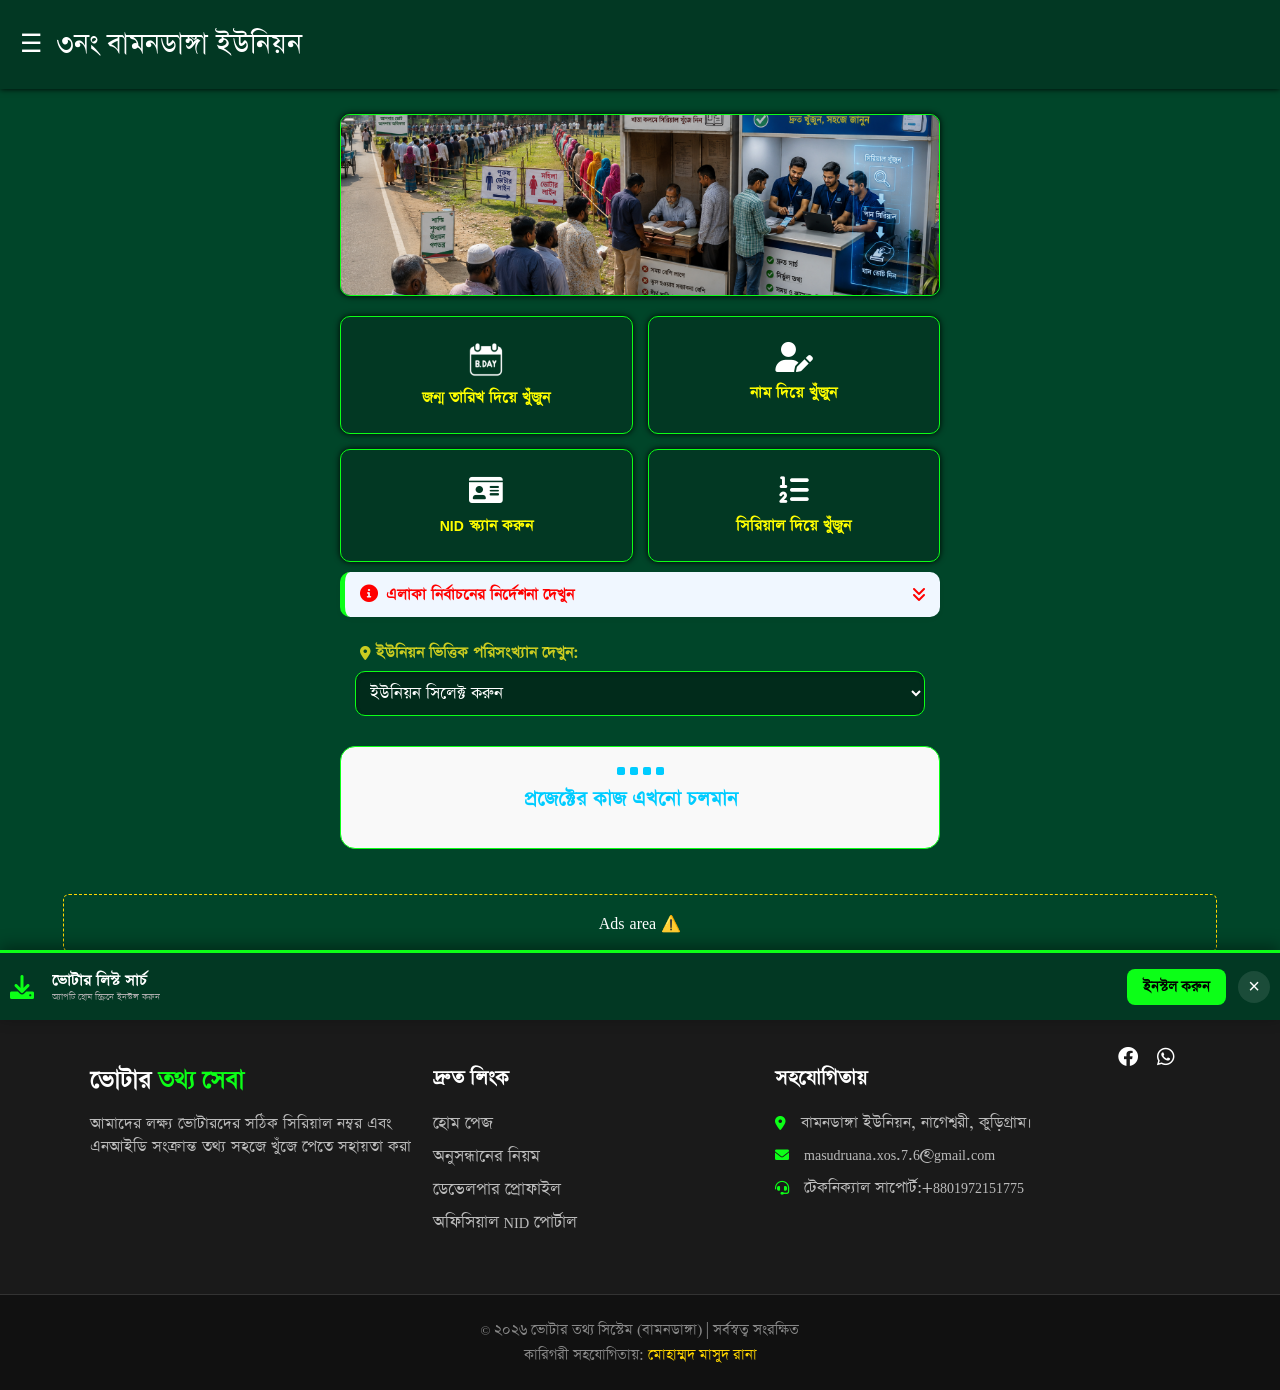
==== commit 6fe58dc0: "Add files via upload" ====
--- a/index.html
+++ b/index.html
@@ -35,13 +35,9 @@
     <link rel="stylesheet" href="design/css/style.css">
 </head>
 <body>
-<script src="https://pl29448704.profitablecpmratenetwork.com/85/34/9f/85349ff14e3c12241bbbb0c5afd61cfc.js"></script>
-
-
  <div id="side-menu" class="side-nav">
-        
         <div class="menu-header">
-            <img src="media/photo/Daripalla_logo.png" alt="Logo" width="60">
+            <img src="media/photo/Logo.png" alt="Logo" width="60">
             <h3>ভোটার পোর্টাল</h3>
         </div>
          
@@ -67,7 +63,7 @@
         <h3 style="font-weight: normal;">মোহাম্মদ মাসুদ রানা
 </h3>
     <p style="font-size: 14px; color: #e0e0e0; line-height: 1.5; margin: 10px 15px; text-align: justify; border-top: 1px solid rgba(255,255,255,0.1); padding-top: 10px; font-weight: normal;">
-    আমি দীর্ঘদিনের প্রচেষ্টায় <span class="highlight">কুড়িগ্রাম, নাগেশ্বরী, বামনডাঙ্গা</span> ইউনিয়নের জন্য <span class="highlight">বাংলাদেশ জামায়াতে ইসলামীর</span> একজন <span class="highlight">সমর্থক</span>  হিসেবে এই ভোটার লিস্ট সার্চ ওয়েবসাইটটি সম্পূর্ণ <span class="highlight">বিনা পারিশ্রমিকে</span> ও নিজ উদ্যোগে তৈরি করেছি। এই সেবাটি ব্যবহার করতে গিয়ে কেউ কোনো সমস্যায় পড়লে নিচে দেওয়া
+    আমি দীর্ঘদিনের প্রচেষ্টায় <span class="highlight">কুড়িগ্রাম, নাগেশ্বরী, বামনডাঙ্গা</span> ইউনিয়নের জন্য <!--span class="highlight">বাংলাদেশ জামায়াতে ইসলামীর</span> একজন <span class="highlight">সমর্থক</span>  হিসেবে--> এই ভোটার লিস্ট সার্চ ওয়েবসাইটটি সম্পূর্ণ <span class="highlight">বিনা পারিশ্রমিকে</span> ও নিজ উদ্যোগে তৈরি করেছি। এই সেবাটি ব্যবহার করতে গিয়ে কেউ কোনো সমস্যায় পড়লে নিচে দেওয়া
     <span class="highlight">ফেসবুক, হোয়াটসঅ্যাপ বা ই-মেইলের</span> 
     মাধ্যমে আমার সাথে যোগাযোগ করার অনুরোধ রইল। ধন্যবাদ 🌹
 </p>
@@ -129,7 +125,8 @@
 <div class="container">
         <div id="home-section">
             <div class="hero-section">
-                <img src="https://i.ibb.co.com/yBW3s9Lc/facebook-1769049379524-7419930888736441109.jpg" alt="Hero">
+                <!--img src="https://i.ibb.co.com/yBW3s9Lc/facebook-1769049379524-7419930888736441109.jpg" alt="Hero"-->
+                                <img src="media/photo/hero banner.png" alt="Hero">
             </div>
 <div class="search-grid">
                 <div class="square-btn" onclick="showSearchPage('dob')">
@@ -266,7 +263,6 @@
         <div id="ad-timer-text" style="margin-top: 15px; color: #d32f2f; font-weight: bold;">বিজ্ঞাপনটি <span id="ad-sec">7</span> সেকেন্ড দেখুন</div>
     </div>
 </div>
-
 <div id="work-in-progress" class="processing-container">
          <div class="loader-dots">
         <span></span>
@@ -375,7 +371,7 @@
 <div id="resultArea"></div>
     </div>
     
-<div style="border: 1.5px dashed gold; border-radius: 6px; text-align: center;margin-top: 30px; font-weight: bo;"> <p>Ads area ⚠️</p>
+<div style="border: 1.5px dashed gold; border-radius: 6px; text-align: center;margin: 30px auto; font-weight: bo; width: 90%;"> <p>Ads area ⚠️</p>
 <script async="async" data-cfasync="false" src="https://pl29448784.profitablecpmratenetwork.com/8cbcb0a2947f8c8fd8c1f28a48a674d3/invoke.js"></script>
 <div id="container-8cbcb0a2947f8c8fd8c1f28a48a674d3"></div>
 </div>
@@ -426,12 +422,11 @@
     </div>
 </div>
 
-<script src="https://pl29448292.profitablecpmratenetwork.com/85/59/74/855974e2d27160a607b727e22fa02fad.js"></script>
-
 <footer class="main-footer">
     <div class="footer-container">
         <!-- সাইট পরিচিতি -->
         <div class="footer-section about">
+<div id="footer-ad-container">
 <script>
   atOptions = {
     'key' : '5acc561c7dadeb9118cff4a2e06952b8',
@@ -441,10 +436,10 @@
     'params' : {}
   };
 </script>
-<script src="https://www.highperformanceformat.com/5acc561c7dadeb9118cff4a2e06952b8/invoke.js"></script>
+<script src="https://www.highperformanceformat.com/5acc561c7dadeb9118cff4a2e06952b8/invoke.js"></script></div>
 
             <h2 style="font-family: adorsho;" class="footer-logo">ভোটার <span>তথ্য সেবা</span></h2>
-            <p>আমাদের লক্ষ্য ভোটারদের সঠিক সিরিয়াল নম্বর এবং এনআইডি সংক্রান্ত তথ্য সহজে খুঁজে পেতে সহায়তা করা এটি <strong style="color: gold;"> বামনডাঙ্গা ইউনিয়ন জামায়াতে ইসলামীর পক্ষ থেকে।</strong></p>
+            <p>আমাদের লক্ষ্য ভোটারদের সঠিক সিরিয়াল নম্বর এবং এনআইডি সংক্রান্ত তথ্য সহজে খুঁজে পেতে সহায়তা করা<!-- এটি <strong style="color: gold;"> বামনডাঙ্গা ইউনিয়ন জামায়াতে ইসলামীর পক্ষ থেকে।</strong>--></p>
         </div>
 
         <!-- জরুরি লিংকসমূহ -->
--- a/design/css/style.css
+++ b/design/css/style.css
@@ -478,6 +478,7 @@
     width: 50px;           /* লোগোর সাইজ কিছুটা এডজাস্ট করা হয়েছে */
     height: auto;
     display: block;
+    border-radius: 50%;
 }
 
 .menu-header h3 {
@@ -639,8 +640,6 @@
     -ms-user-select: none;
     user-select: none;
 }
-
-
 
 /*অ্যাপ ইনস্টল*/
 .install-slider {
@@ -662,9 +661,9 @@
 .slider-content {
     display: flex;
     align-items: center;
-    justify-content: space-between; /* কন্টেন্টগুলোকে দুই পাশে সরিয়ে দেবে */
+    justify-content: flex-start; /* শুরু থেকে শুরু হবে */
     max-width: 100%;
-    gap: 10px;
+    gap: 12px;
 }
 
 .icon-box {
@@ -674,12 +673,12 @@
 }
 
 .text-info {
-    flex: 1; /* টেক্সট এরিয়াটি মাঝখানের সব জায়গা দখল করবে */
+    flex-grow: 1; /* এটি মাঝখানের জায়গা দখল করে বাটনগুলোকে ডানে পাঠিয়ে দেবে */
     display: flex;
     flex-direction: column;
     overflow: hidden;
-}
-
+    margin-right: 5px; /* বাটন থেকে সামান্য দূরত্ব */
+}
 .text-info strong {
     font-size: 14px;
     white-space: nowrap;
@@ -688,35 +687,36 @@
 }
 
 .text-info span {
-    font-size: 11px;
+    font-size: 8px;
     color: #adadad;
 }
 
 #install-btn {
     background: #0CFF17;
     color: #000;
+    font-family: 'adorsho';
     border: none;
-    padding: 8px 15px;
-    border-radius: 20px;
+    padding: 8px 16px;
+    border-radius: 8px;
     font-weight: bold;
     font-size: 13px;
     cursor: pointer;
     white-space: nowrap;
-}
-
+    margin-left: auto; /* নিশ্চিতভাবে ডানে ঠেলে দেবে */
+}
 #close-slider {
     background: rgba(255,255,255,0.1);
     color: #fff;
     border: none;
-    width: 30px;
-    height: 30px;
+    width: 32px;
+    height: 32px;
     border-radius: 50%;
-    font-size: 18px;
+    font-size: 20px;
     display: flex;
     align-items: center;
     justify-content: center;
     cursor: pointer;
-    flex-shrink: 0; /* বাটনটি যেন ছোট হয়ে না যায় */
+    flex-shrink: 0;
 }
 
 .show-slider { bottom: 0 !important; }
@@ -729,6 +729,8 @@
     border: 1px solid #004529;
     font-size: 14px;
 }
+
+
 
 
 
@@ -963,26 +965,20 @@
 #home-ward-grid div {
     animation: fadeIn 0.8s ease forwards;
 }
-
-
-
-
-
-
 .processing-container {
         margin-top: 30px;
         text-align: center;
-        font-family: 'Hind Siliguri', sans-serif;
+        font-family: 'adorsho', sans-serif;
         padding: 20px;
         background: #f9f9f9;
         border-radius: 15px;
-        border: 1px dashed #0cff17;
+        border: 1.5px solid #0cff17;
     }
 
     /* টেক্সট অ্যানিমেশন */
     .processing-text {
         font-size: 18px;
-        color: #023823;
+        color: #0cf;
         font-weight: bold;
         margin-bottom: 15px;
     }
@@ -999,30 +995,8 @@
         0% { content: '.'; }
         33% { content: '..'; }
         66% { content: '...'; }
-    }
-
-    /* প্রগ্রেস বার ডিজাইন */
-    .progress-bar-container {
-        width: 100%;
-        max-width: 250px;
-        height: 6px;
-        background: #e0e0e0;
-        border-radius: 10px;
-        margin: 0 auto;
-        overflow: hidden;
-    }
-
-    .progress-bar-fill {
-        width: 40%;
-        height: 100%;
-        background: linear-gradient(90deg, #023823, #0cff17);
-        border-radius: 10px;
-        animation: progress-move 2s infinite ease-in-out;
-    }
-
-    @keyframes progress-move {
-        0% { transform: translateX(-100%); }
-        100% { transform: translateX(250%); }
+        99% { content: '....'; }
+        
     }
 
     /* ওপরের ছোট ডট অ্যানিমেশন */
@@ -1036,9 +1010,9 @@
     .loader-dots span {
         width: 8px;
         height: 8px;
-        background: #023823;
-        border-radius: 50%;
-        animation: bounce 0.6s infinite alternate;
+        background: #0cf;
+        border-radius: 22%;
+        animation: bounce 0.4s infinite alternate;
     }
 
     .loader-dots span:nth-child(2) { animation-delay: 0.2s; }
@@ -1047,4 +1021,34 @@
     @keyframes bounce {
         from { transform: translateY(0); opacity: 1; }
         to { transform: translateY(-8px); opacity: 0.3; }
-    }+    }
+    
+    
+    
+    
+.modal-overlay2 {
+    position: fixed;
+    top: 0;
+    left: 0;
+    width: 100%;
+    height: 100%;
+    background: rgba(0, 0, 0, 0.6); /* অন্ধকার ব্যাকগ্রাউন্ড */
+    backdrop-filter: blur(5px); /* ঝাপসা ইফেক্ট */
+    z-index: 11000;
+}
+
+.modal-card2 {
+    width: 75% !important;
+    background: white;
+    box-shadow: 0 10px 30px rgba(0,0,0,0.3);
+    border: 1.5px solid var(--border) !important;
+}
+
+.animated.bounceIn {
+    animation: bounceIn 0.5s;
+}
+
+@keyframes bounceIn {
+    0% { transform: scale(0.8); opacity: 0; }
+    100% { transform: scale(1); opacity: 1; }
+}
